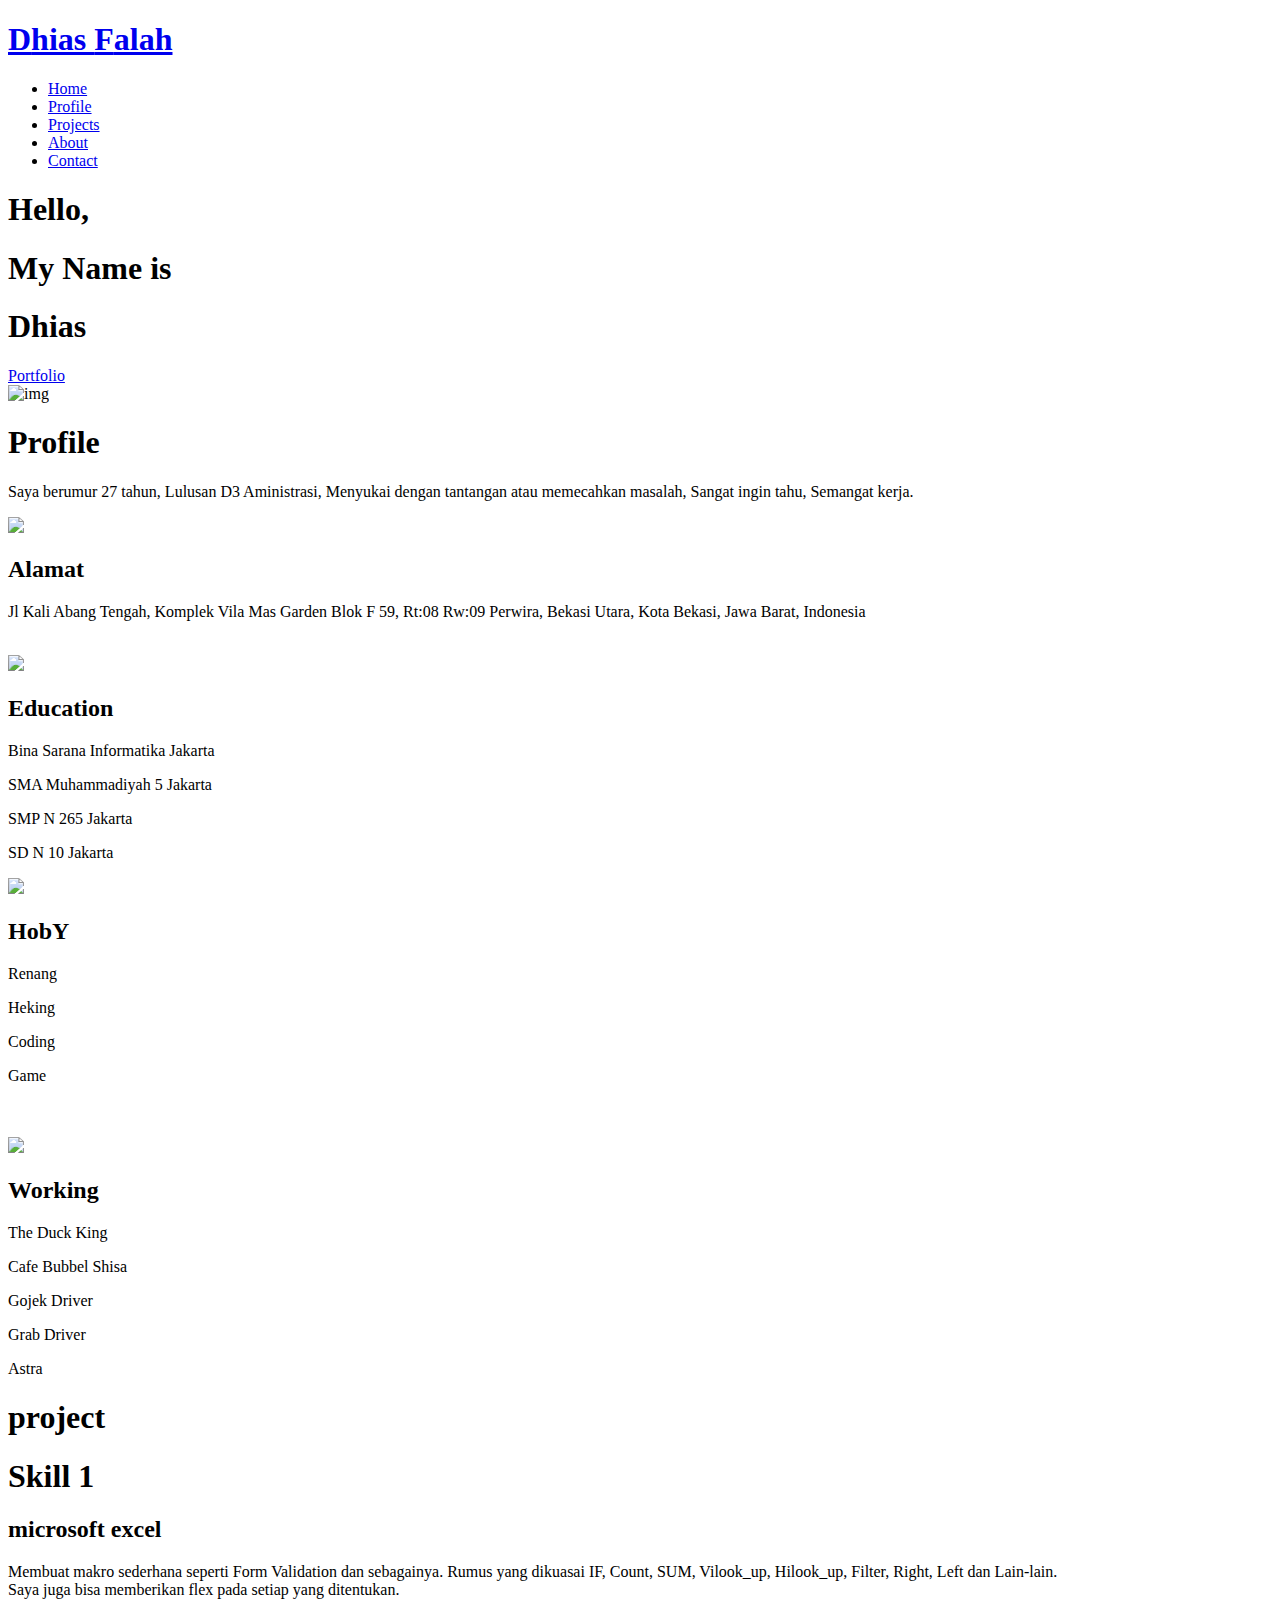
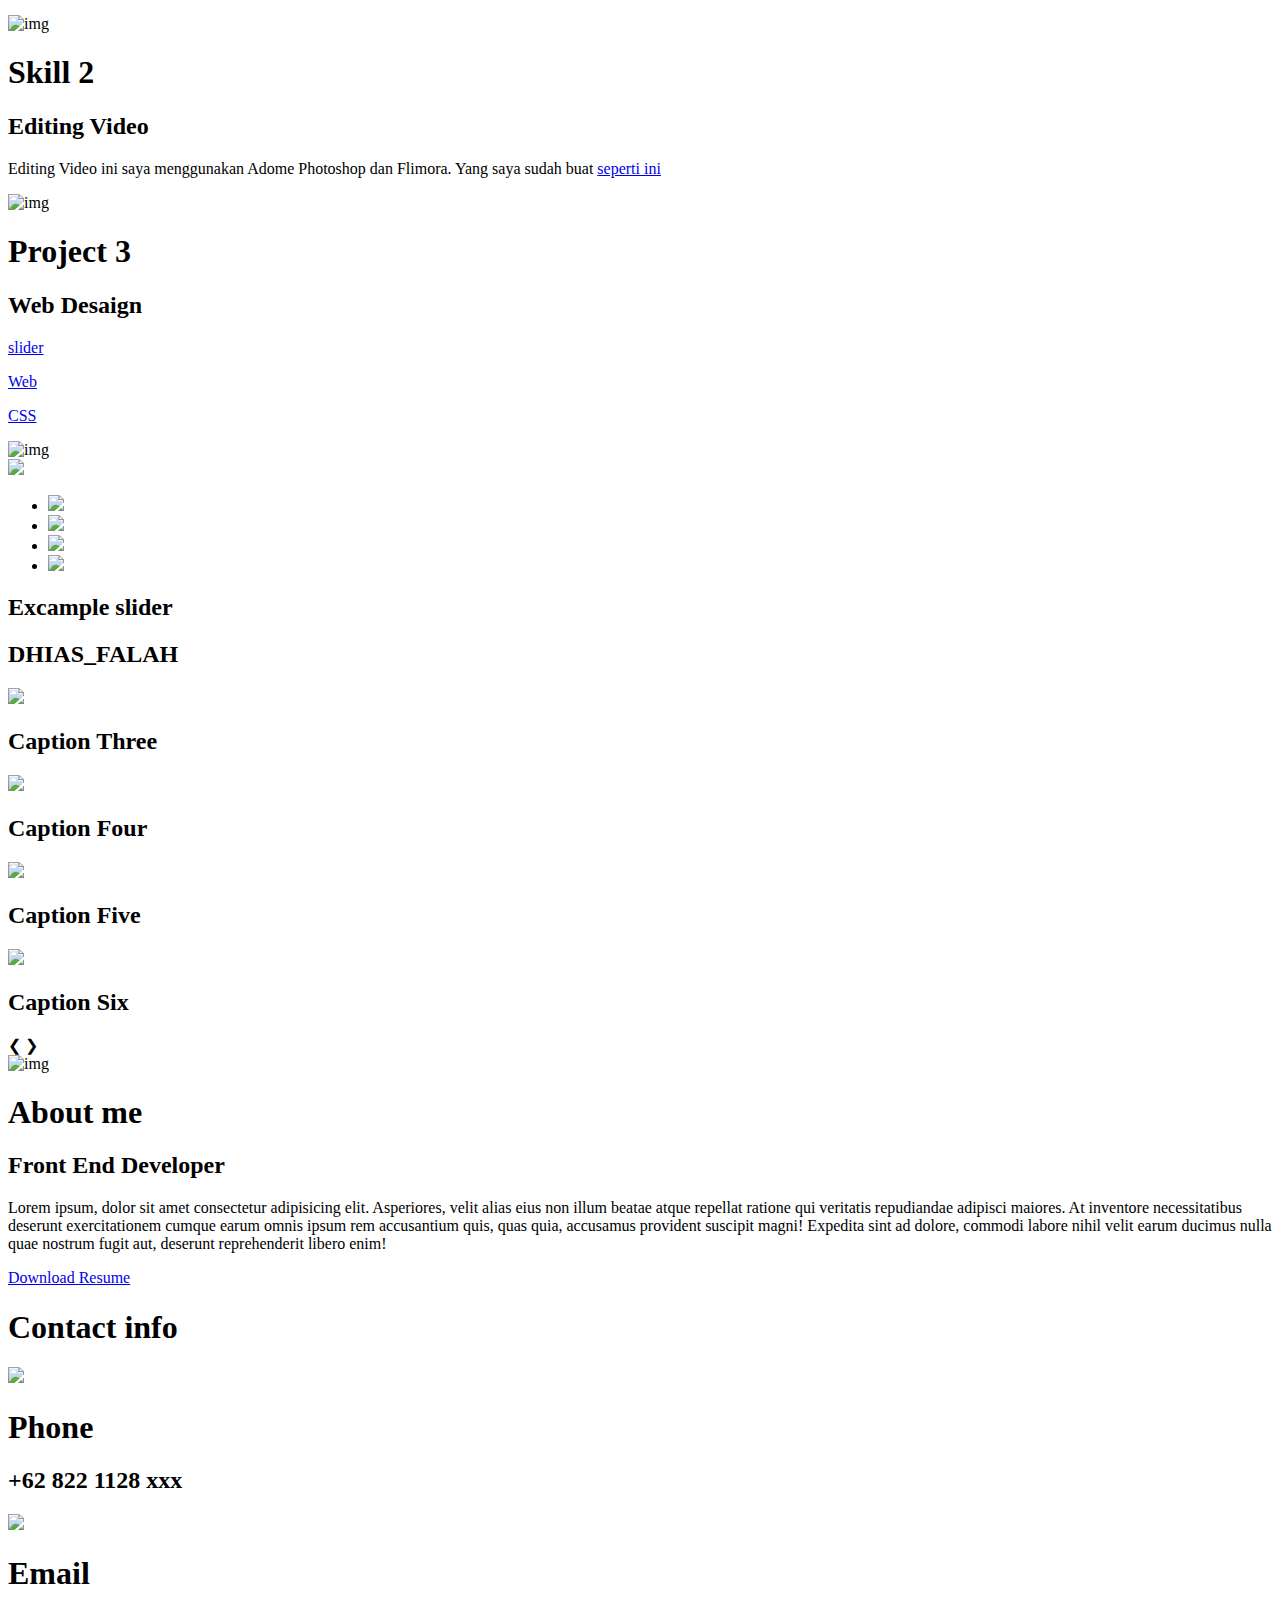
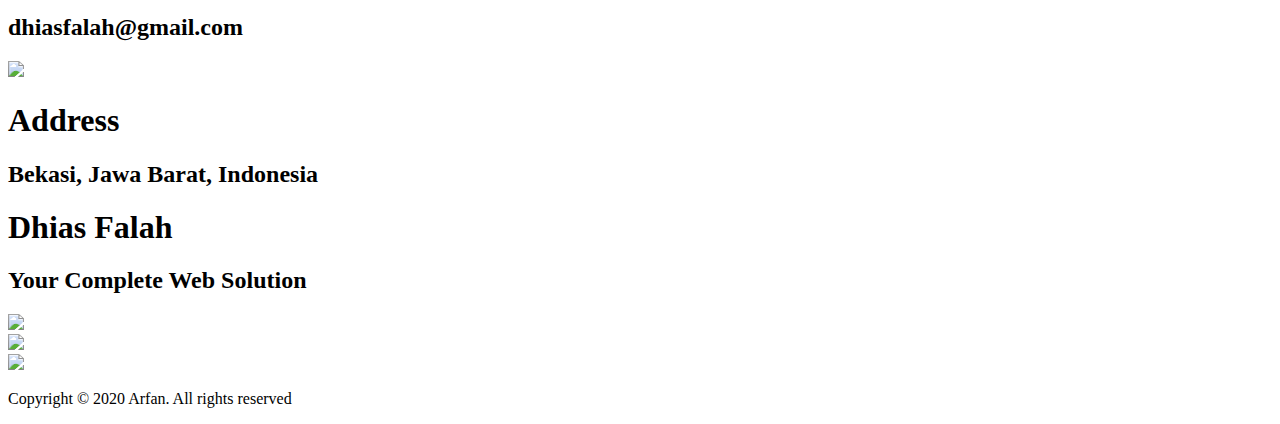
==== index.html @ 983f37f3 "Create index.html" ====
<!DOCTYPE html>
<html lang="en">

<head>
  <meta charset="UTF-8">
  <meta name="viewport" content="width=device-width, initial-scale=1.0">
  <link rel="stylesheet" href="My Portofolio.css">
  <title>My Portfolio</title>
</head>

<body>
  <!-- Welcome -->
  <!-- <div class="Welcome">
    <svg id="Welcome" width="465" height="75" viewBox="0 0 465 75" fill="none" ">
      <path
          d=" M93.488 4.088L74.096 71H64.304L48.752 17.144L32.624 71L22.928 71.096L4.20801 4.088H13.52L28.112
      60.824L44.24 4.088H54.032L69.392 60.632L84.08 4.088H93.488Z" stroke="white" stroke-width="2" />
    <path d="M111.784 11.192V33.56H136.168V40.76H111.784V63.8H139.048V71H103.048V3.992H139.048V11.192H111.784Z"
      stroke="white" stroke-width="2" />
    <path d="M161.003 63.896H184.427V71H152.267V4.088H161.003V63.896Z" stroke="white" stroke-width="2" />
    <path
      d="M190.441 37.496C190.441 30.968 191.913 25.112 194.857 19.928C197.801 14.68 201.801 10.584 206.857 7.64C211.977 4.696 217.641 3.224 223.849 3.224C231.145 3.224 237.513 4.984 242.953 8.504C248.393 12.024 252.361 17.016 254.857 23.48H244.393C242.537 19.448 239.849 16.344 236.329 14.168C232.873 11.992 228.713 10.904 223.849 10.904C219.177 10.904 214.985 11.992 211.273 14.168C207.561 16.344 204.648 19.448 202.536 23.48C200.424 27.448 199.368 32.12 199.368 37.496C199.368 42.808 200.424 47.48 202.536 51.512C204.648 55.48 207.561 58.552 211.273 60.728C214.985 62.904 219.177 63.992 223.849 63.992C228.713 63.992 232.873 62.936 236.329 60.824C239.849 58.648 242.537 55.544 244.393 51.512H254.857C252.361 57.912 248.393 62.872 242.953 66.392C237.513 69.848 231.145 71.576 223.849 71.576C217.641 71.576 211.977 70.136 206.857 67.256C201.801 64.312 197.801 60.248 194.857 55.064C191.913 49.88 190.441 44.024 190.441 37.496Z"
      stroke="white" stroke-width="2" />
    <path
      d="M298.197 71.672C291.989 71.672 286.325 70.232 281.205 67.352C276.085 64.408 272.021 60.344 269.013 55.16C266.069 49.912 264.597 44.024 264.597 37.496C264.597 30.968 266.069 25.112 269.013 19.928C272.021 14.68 276.085 10.616 281.205 7.736C286.325 4.792 291.989 3.32 298.197 3.32C304.469 3.32 310.165 4.792 315.285 7.736C320.405 10.616 324.437 14.648 327.381 19.832C330.325 25.016 331.797 30.904 331.797 37.496C331.797 44.088 330.325 49.976 327.381 55.16C324.437 60.344 320.405 64.408 315.285 67.352C310.165 70.232 304.469 71.672 298.197 71.672ZM298.197 64.088C302.869 64.088 307.061 63 310.773 60.824C314.549 58.648 317.493 55.544 319.605 51.512C321.781 47.48 322.869 42.808 322.869 37.496C322.869 32.12 321.781 27.448 319.605 23.48C317.493 19.448 314.581 16.344 310.869 14.168C307.157 11.992 302.933 10.904 298.197 10.904C293.461 10.904 289.237 11.992 285.525 14.168C281.813 16.344 278.869 19.448 276.693 23.48C274.581 27.448 273.525 32.12 273.525 37.496C273.525 42.808 274.581 47.48 276.693 51.512C278.869 55.544 281.813 58.648 285.525 60.824C289.301 63 293.525 64.088 298.197 64.088Z"
      stroke="white" stroke-width="2" />
    <path
      d="M411.202 4.568V71H402.466V21.464L380.385 71H374.242L352.065 21.368V71H343.329V4.568H352.737L377.314 59.48L401.889 4.568H411.202Z"
      stroke="white" stroke-width="2" />
    <path d="M434.753 11.192V33.56H459.137V40.76H434.753V63.8H462.017V71H426.017V3.992H462.017V11.192H434.753Z"
      stroke="white" stroke-width="2" />
    </svg>
  </div> -->
  <!-- And Welcome -->


  <!-- Header -->
  <section id="header">
    <div class="header container">
      <div class="nav-bar">
        <div class="brand">
          <a href="#hero">
            <h1><span>D</span>hias <span>F</span>alah</h1>
          </a>
        </div>
        <div class="nav-list">
          <div class="hamburger">
            <div class="bar"></div>
          </div>
          <ul>
            <li><a href="#hero" data-after="Home">Home</a></li>
            <li><a href="#profile" data-after="Service">Profile</a></li>
            <li><a href="#projects" data-after="Projects">Projects</a></li>
            <li><a href="#about" data-after="About">About</a></li>
            <li><a href="#contact" data-after="Contact">Contact</a></li>
          </ul>
        </div>
      </div>
    </div>
  </section>
  <!-- End Header -->


  <!-- Hero Section  -->
  <section id="hero">
    <div class="hero container">
      <div>
        <h1>Hello, <span></span></h1>
        <h1>My Name is <span></span></h1>
        <h1>Dhias <span></span></h1>
        <a href="#projects" type="button" class="cta">Portfolio</a>
      </div>
      <div class="picture">
        <img src="../imges/camera1.jpg" alt="img">
      </div>
    </div>
  </section>
  <!-- End Hero Section  -->


  <!-- Service Section -->
  <section id="profile">
    <div class="profile">
      <div class="profile-top">
        <h1 class="section-title">Pro<span>f</span>ile</h1>
        <p>Saya berumur 27 tahun, Lulusan D3 Aministrasi, Menyukai dengan tantangan atau memecahkan masalah, Sangat
          ingin tahu, Semangat kerja. </p>
      </div>
      <div class="profile-bottom">
        <div class="profile-item">
          <div class="icon"><img src="../imges/services.png" /></div>
          <h2>Alamat</h2>
          <p>Jl Kali Abang Tengah, Komplek Vila Mas Garden Blok F 59, Rt:08 Rw:09 Perwira, Bekasi Utara, Kota Bekasi,
            Jawa Barat, Indonesia</p>
          <br>
        </div>
        <div class="profile-item">
          <div class="icon"><img src="../imges/services.png" /></div>
          <h2>Education</h2>
          <p>Bina Sarana Informatika Jakarta</p>
          <p>SMA Muhammadiyah 5 Jakarta</p>
          <p>SMP N 265 Jakarta</p>
          <p>SD N 10 Jakarta</p>
        </div>
        <div class="profile-item">
          <div class="icon"><img src="../imges/services.png" /></div>
          <h2>HobY</h2>
          <p>Renang</p>
          <p>Heking</p>
          <p>Coding</p>
          <p>Game</p><br><br>
        </div>
        <div class="profile-item">
          <div class="icon"><img src="../imges/services.png" /></div>
          <h2>Working</h2>
          <p>The Duck King</p>
          <p>Cafe Bubbel Shisa</p>
          <p>Gojek Driver</p>
          <p>Grab Driver</p>
          <p>Astra</p>
        </div>
      </div>
    </div>
  </section>
  <!-- End Service Section -->


  <!-- Projects Section -->
  <section id="projects">
    <div class="projects container">
      <div class="projects-header">
        <h1 class="section-title">pro<span>je</span>ct</h1>
      </div>
      <div class="all-projects">
        <div class="project-item">
          <div class="project-info">
            <h1>Skill 1</h1>
            <h2>microsoft excel</h2>
            <p>Membuat makro sederhana seperti Form Validation dan sebagainya. Rumus yang dikuasai IF, Count, SUM,
              Vilook_up, Hilook_up, Filter, Right, Left dan Lain-lain. <br> Saya juga bisa memberikan flex pada setiap
              yang ditentukan. <br></p>
          </div>
          <div class="project-img">
            <img src="../imges/img-1.png" alt="img">
          </div>
        </div>
        <div class="project-item">
          <div class="project-info">
            <h1>Skill 2</h1>
            <h2>Editing Video</h2>
            <p>Editing Video ini saya menggunakan Adome Photoshop dan Flimora. Yang saya sudah buat
              <a href="https://www.youtube.com/channel/UC6phqB2UJFPRccKaMSpd3-g">seperti ini</a>
            </p>
          </div>
          <div class="project-img">
            <img src="../imges/img-1.png" alt="img">
          </div>
        </div>
        <div class="project-item">
          <div class="project-info">
            <h1>Project 3</h1>
            <h2>Web Desaign</h2>
            <p><a id="web" href="#slider">slider</a></p>
            <p><a id="web" href="../ChangeImageColorOnClick/fadetrasion.html">Web</a></p>
            <p><a id="web" href="../css dasar/html/CSS.html">CSS</a></p>
          </div>
          <div class="project-img">
            <img src="../imges/slider.png" alt="img">
          </div>
        </div>
      </div>
    </div>

    <div class="slider">

      <div class="mySlides fade">
        <img src="../imges/img1_large.jpg" id="slider">
        <ul class="navigation">
          <li onclick="imgSlider('../imges/img1_large.jpg')"><img src="../imges/img1_thumb.jpg"></li>
          <li onclick="imgSlider('../imges/img2_large.jpg')"><img src="../imges/img2_thumb.jpg"></li>
          <li onclick="imgSlider('../imges/img3_large.jpg')"><img src="../imges/img3_thumb.jpg"></li>
          <li onclick="imgSlider('../imges/img4_large.jpg')"><img src="../imges/img4_thumb.jpg"></li>
        </ul>
        <h2>Excample slider</h2>
      </div>

      <div class="mySlides fade">
        <div class="textanimation">
          <div class="tpi">
            <h2 data-text="DHIAS_FALAH">DHIAS_FALAH</h2>
          </div>
        </div>
      </div>

      <div class="mySlides fade">
        <img src="../imges/bga3.jpg" style="width:100%">
        <h2 class="text">Caption Three</h2>
      </div>

      <div class="mySlides fade">
        <img src="../imges/bga4.jpg" style="width:100%">
        <h2 class="text">Caption Four</h2>
      </div>

      <div class="mySlides fade">
        <img src="../imges/bga5.jpg" style="width:100%">
        <h2 class="text">Caption Five</h2>
      </div>

      <div class="mySlides fade">
        <img src="../imges/banner.jpg" style="width:100%">
        <h2 class="text">Caption Six</h2>
      </div>
      <a class="prev" onclick="plusSlides(-1)">&#10094;</a>
      <a class="next" onclick="plusSlides(1)">&#10095;</a>
    </div>

    <!-- <div class="textanimation">
      <div class="tpi">
        <h2 data-text="DHIAS_FALAH">DHIAS_FALAH</h2>
      </div> -->
    </div>
  </section>

  <!-- End Projects Section -->


  <!-- About Section -->
  <section id="about">
    <div class="about container">
      <div class="col-left">
        <div class="about-img">
          <img src="../imges/img-3.JPG" alt="img">
        </div>
      </div>
      <div class="col-right">
        <h1 class="section-title">About <span>me</span></h1>
        <h2>Front End Developer</h2>
        <p>Lorem ipsum, dolor sit amet consectetur adipisicing elit. Asperiores, velit alias eius non illum beatae atque
          repellat ratione qui veritatis repudiandae adipisci maiores. At inventore necessitatibus deserunt
          exercitationem cumque earum omnis ipsum rem accusantium quis, quas quia, accusamus provident suscipit magni!
          Expedita sint ad dolore, commodi labore nihil velit earum ducimus nulla quae nostrum fugit aut, deserunt
          reprehenderit libero enim!</p>
        <a href="#" class="cta">Download Resume</a>
      </div>
    </div>
  </section>
  <!-- End About Section -->


  <!-- Contact Section -->
  <section id="contact">
    <div class="contact container">
      <div>
        <h1 class="section-title">Contact <span>info</span></h1>
      </div>
      <div class="contact-items">
        <div class="contact-item">
          <div class="icon"><img src="https://img.icons8.com/bubbles/100/000000/phone.png" /></div>
          <div class="contact-info">
            <h1>Phone</h1>
            <h2>+62 822 1128 xxx</h2>
          </div>
        </div>
        <div class="contact-item">
          <div class="icon"><img src="https://img.icons8.com/bubbles/100/000000/new-post.png" /></div>
          <div class="contact-info">
            <h1>Email</h1>
            <h2>dhiasfalah@gmail.com</h2>
          </div>
        </div>
        <div class="contact-item">
          <div class="icon"><img src="https://img.icons8.com/bubbles/100/000000/map-marker.png" /></div>
          <div class="contact-info">
            <h1>Address</h1>
            <h2>Bekasi, Jawa Barat, Indonesia</h2>
          </div>
        </div>
      </div>
    </div>
  </section>
  <!-- End Contact Section -->


  <!-- Footer -->
  <section id="footer">
    <div class="footer container">
      <div class="brand">
        <h1><span>D</span>hias <span>F</span>alah</h1>
      </div>
      <h2>Your Complete Web Solution</h2>
      <div class="social-icon">
        <div class="social-item">
          <a href="https://www.facebook.com/dhias.falah"><img
              src="https://img.icons8.com/bubbles/100/000000/facebook-new.png" /></a>
        </div>
        <div class="social-item">
          <a href="https://www.instagram.com/dhiasfalah/"><img
              src="https://img.icons8.com/bubbles/100/000000/instagram-new.png" /></a>
        </div>
        <div class="social-item">
          <a href="https://twitter.com/dhiasfalah"><img
              src="https://img.icons8.com/bubbles/100/000000/twitter.png" /></a>
        </div>
      </div>
      <p>Copyright © 2020 Arfan. All rights reserved</p>
    </div>
  </section>
  <!-- End Footer -->


  <div class="cursor"></div>
  <div class="cursor1"></div>
  <script src="./app.js"></script>

</body>

</html>
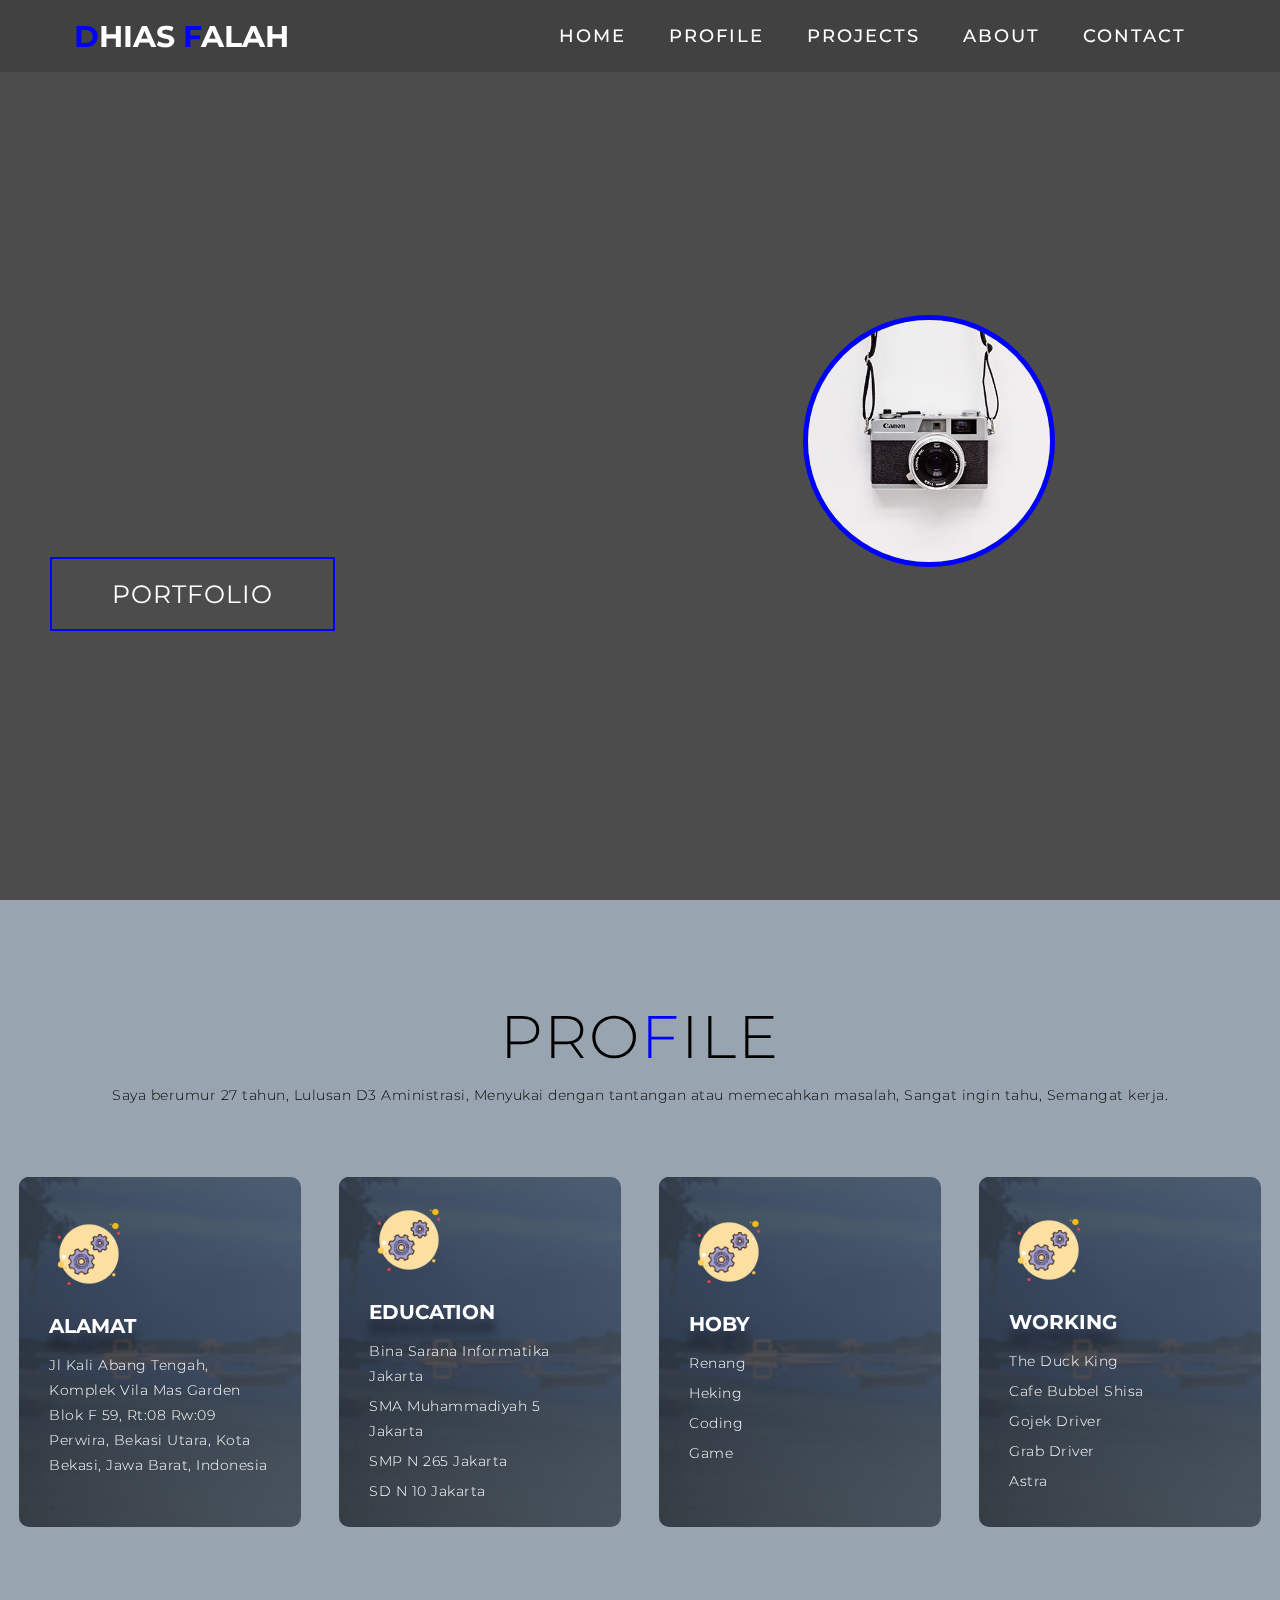
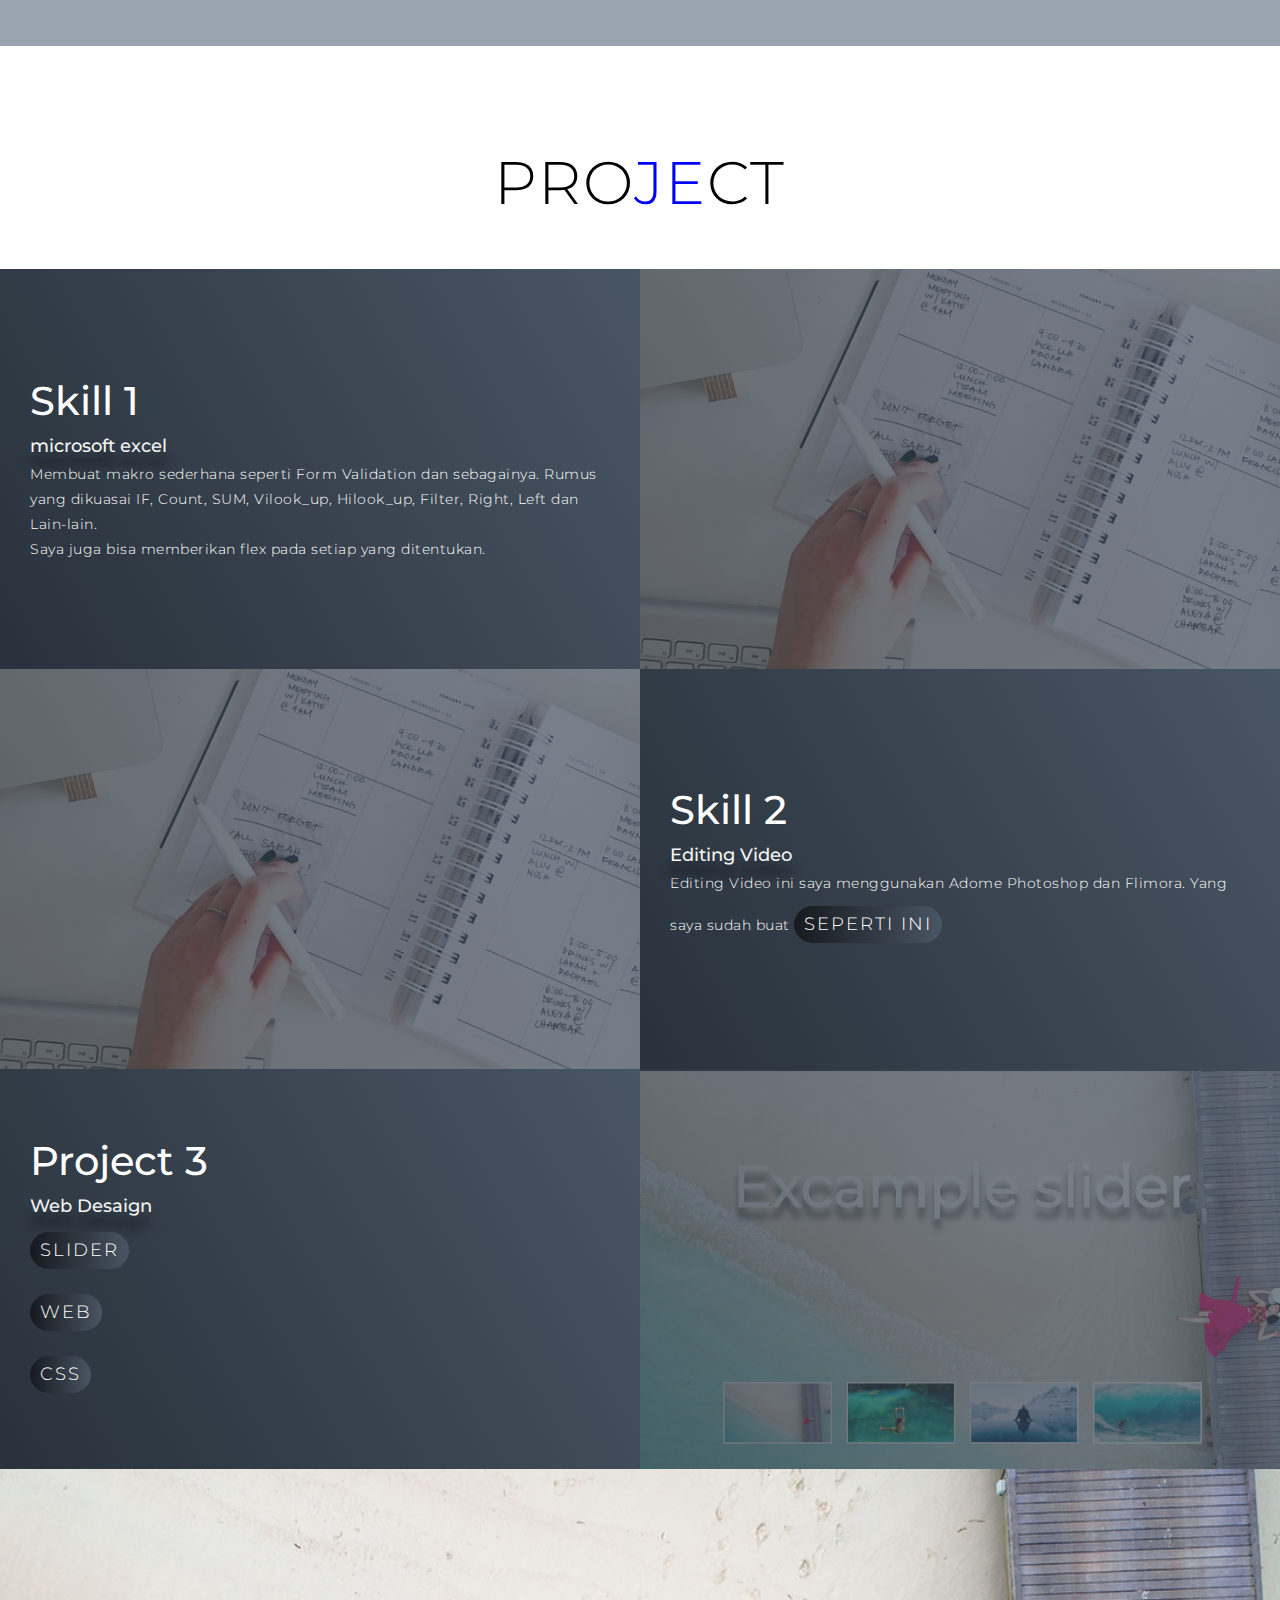
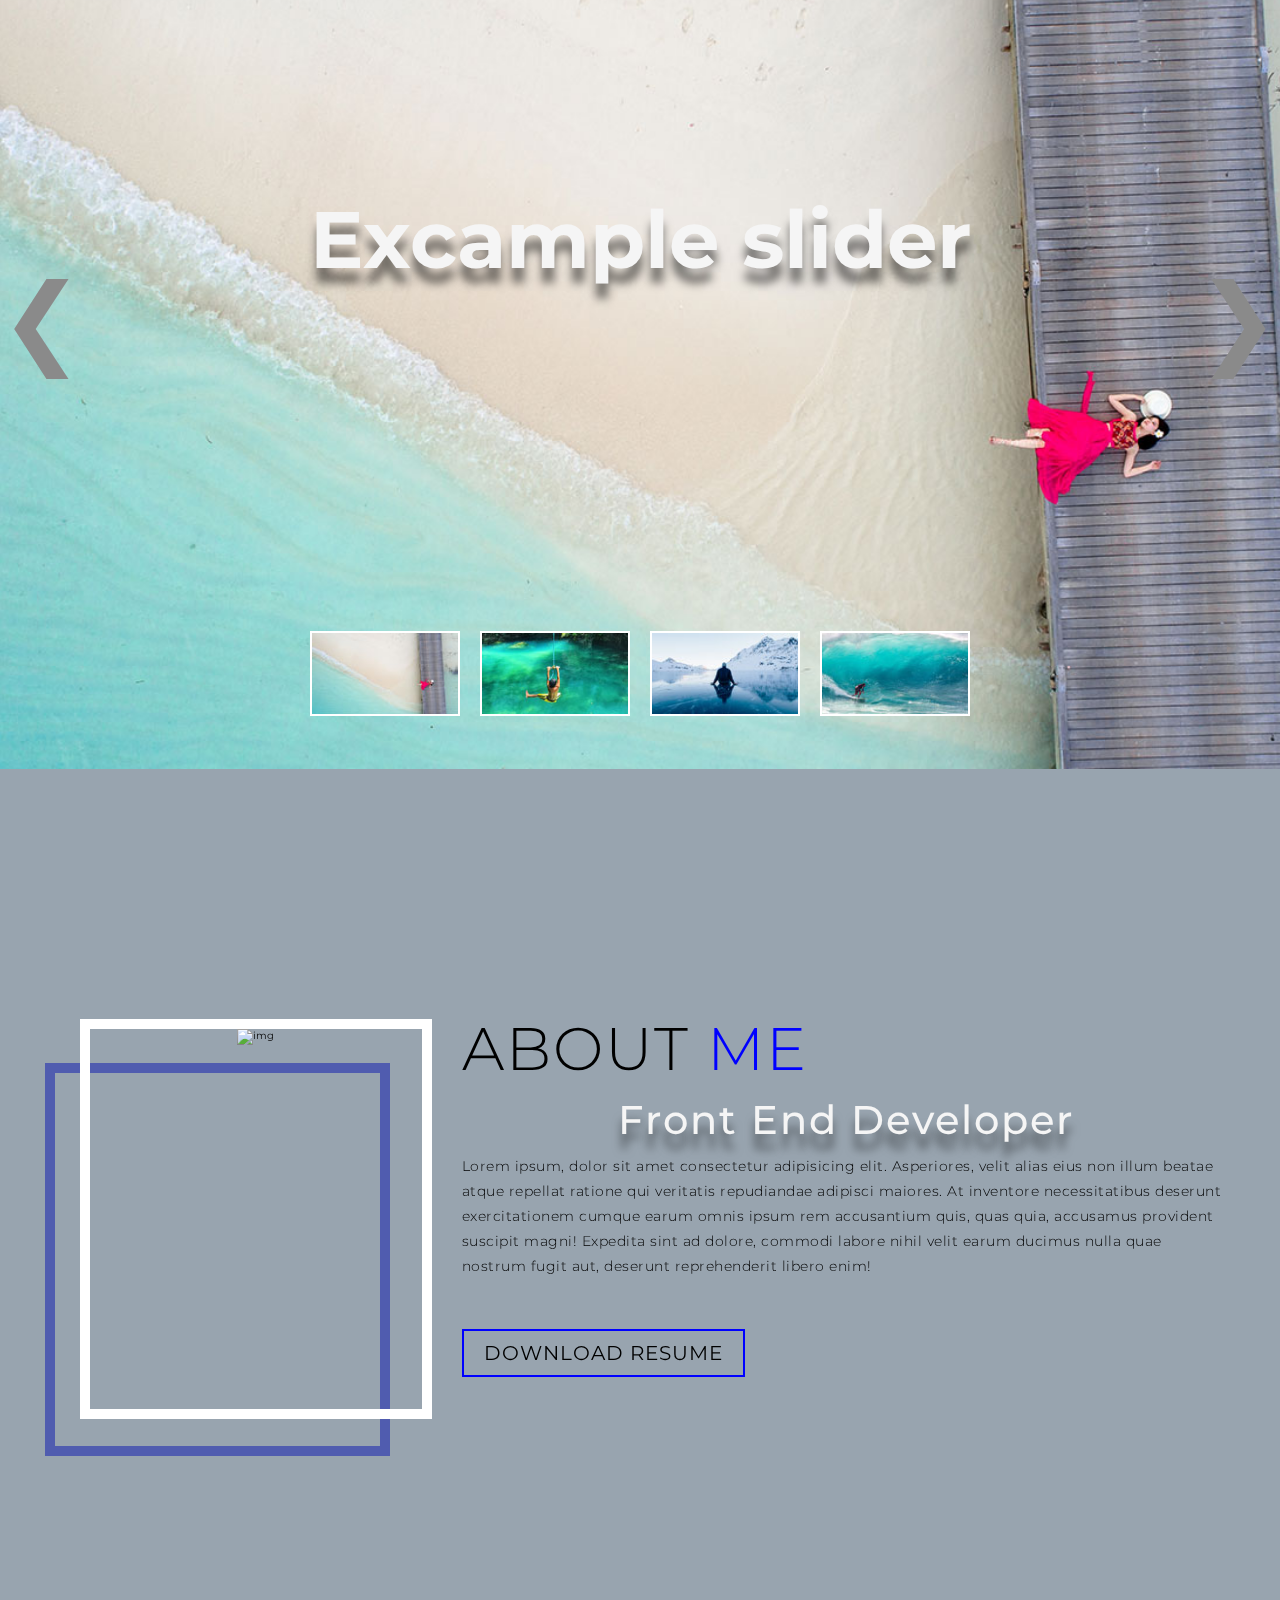
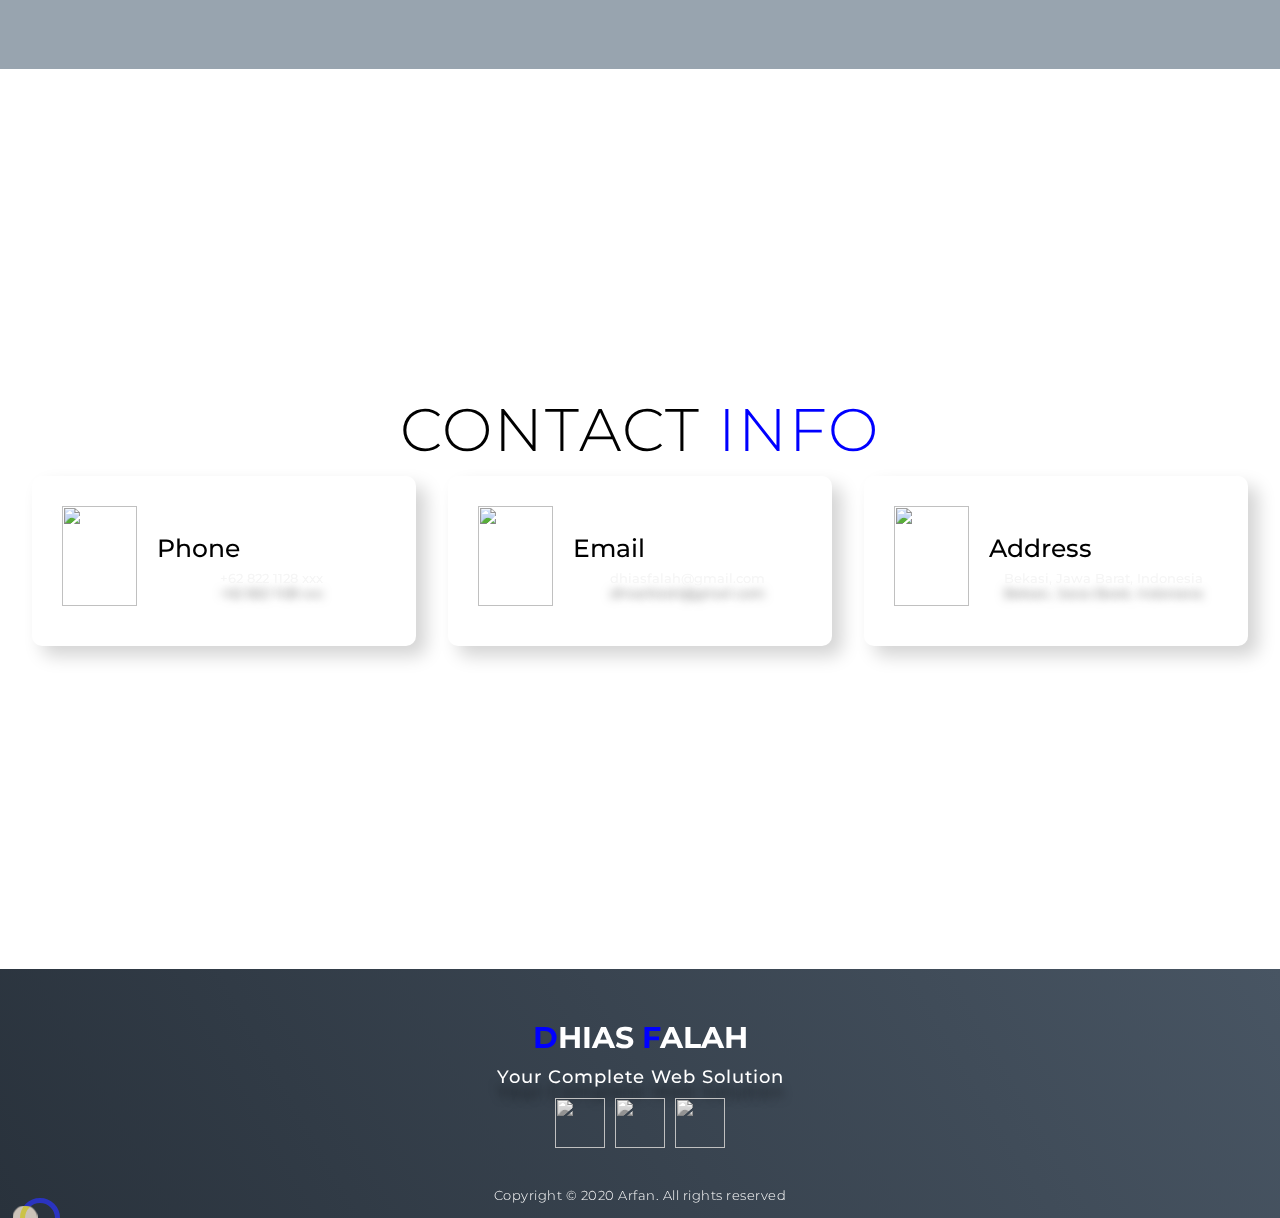
==== commit d66498c5: "Add files via upload" ====
--- a/index.html
+++ b/index.html
@@ -1,318 +1,294 @@
-<!DOCTYPE html>
-<html lang="en">
-
-<head>
-  <meta charset="UTF-8">
-  <meta name="viewport" content="width=device-width, initial-scale=1.0">
-  <link rel="stylesheet" href="My Portofolio.css">
-  <title>My Portfolio</title>
-</head>
-
-<body>
-  <!-- Welcome -->
-  <!-- <div class="Welcome">
-    <svg id="Welcome" width="465" height="75" viewBox="0 0 465 75" fill="none" ">
-      <path
-          d=" M93.488 4.088L74.096 71H64.304L48.752 17.144L32.624 71L22.928 71.096L4.20801 4.088H13.52L28.112
-      60.824L44.24 4.088H54.032L69.392 60.632L84.08 4.088H93.488Z" stroke="white" stroke-width="2" />
-    <path d="M111.784 11.192V33.56H136.168V40.76H111.784V63.8H139.048V71H103.048V3.992H139.048V11.192H111.784Z"
-      stroke="white" stroke-width="2" />
-    <path d="M161.003 63.896H184.427V71H152.267V4.088H161.003V63.896Z" stroke="white" stroke-width="2" />
-    <path
-      d="M190.441 37.496C190.441 30.968 191.913 25.112 194.857 19.928C197.801 14.68 201.801 10.584 206.857 7.64C211.977 4.696 217.641 3.224 223.849 3.224C231.145 3.224 237.513 4.984 242.953 8.504C248.393 12.024 252.361 17.016 254.857 23.48H244.393C242.537 19.448 239.849 16.344 236.329 14.168C232.873 11.992 228.713 10.904 223.849 10.904C219.177 10.904 214.985 11.992 211.273 14.168C207.561 16.344 204.648 19.448 202.536 23.48C200.424 27.448 199.368 32.12 199.368 37.496C199.368 42.808 200.424 47.48 202.536 51.512C204.648 55.48 207.561 58.552 211.273 60.728C214.985 62.904 219.177 63.992 223.849 63.992C228.713 63.992 232.873 62.936 236.329 60.824C239.849 58.648 242.537 55.544 244.393 51.512H254.857C252.361 57.912 248.393 62.872 242.953 66.392C237.513 69.848 231.145 71.576 223.849 71.576C217.641 71.576 211.977 70.136 206.857 67.256C201.801 64.312 197.801 60.248 194.857 55.064C191.913 49.88 190.441 44.024 190.441 37.496Z"
-      stroke="white" stroke-width="2" />
-    <path
-      d="M298.197 71.672C291.989 71.672 286.325 70.232 281.205 67.352C276.085 64.408 272.021 60.344 269.013 55.16C266.069 49.912 264.597 44.024 264.597 37.496C264.597 30.968 266.069 25.112 269.013 19.928C272.021 14.68 276.085 10.616 281.205 7.736C286.325 4.792 291.989 3.32 298.197 3.32C304.469 3.32 310.165 4.792 315.285 7.736C320.405 10.616 324.437 14.648 327.381 19.832C330.325 25.016 331.797 30.904 331.797 37.496C331.797 44.088 330.325 49.976 327.381 55.16C324.437 60.344 320.405 64.408 315.285 67.352C310.165 70.232 304.469 71.672 298.197 71.672ZM298.197 64.088C302.869 64.088 307.061 63 310.773 60.824C314.549 58.648 317.493 55.544 319.605 51.512C321.781 47.48 322.869 42.808 322.869 37.496C322.869 32.12 321.781 27.448 319.605 23.48C317.493 19.448 314.581 16.344 310.869 14.168C307.157 11.992 302.933 10.904 298.197 10.904C293.461 10.904 289.237 11.992 285.525 14.168C281.813 16.344 278.869 19.448 276.693 23.48C274.581 27.448 273.525 32.12 273.525 37.496C273.525 42.808 274.581 47.48 276.693 51.512C278.869 55.544 281.813 58.648 285.525 60.824C289.301 63 293.525 64.088 298.197 64.088Z"
-      stroke="white" stroke-width="2" />
-    <path
-      d="M411.202 4.568V71H402.466V21.464L380.385 71H374.242L352.065 21.368V71H343.329V4.568H352.737L377.314 59.48L401.889 4.568H411.202Z"
-      stroke="white" stroke-width="2" />
-    <path d="M434.753 11.192V33.56H459.137V40.76H434.753V63.8H462.017V71H426.017V3.992H462.017V11.192H434.753Z"
-      stroke="white" stroke-width="2" />
-    </svg>
-  </div> -->
-  <!-- And Welcome -->
-
-
-  <!-- Header -->
-  <section id="header">
-    <div class="header container">
-      <div class="nav-bar">
-        <div class="brand">
-          <a href="#hero">
-            <h1><span>D</span>hias <span>F</span>alah</h1>
-          </a>
-        </div>
-        <div class="nav-list">
-          <div class="hamburger">
-            <div class="bar"></div>
-          </div>
-          <ul>
-            <li><a href="#hero" data-after="Home">Home</a></li>
-            <li><a href="#profile" data-after="Service">Profile</a></li>
-            <li><a href="#projects" data-after="Projects">Projects</a></li>
-            <li><a href="#about" data-after="About">About</a></li>
-            <li><a href="#contact" data-after="Contact">Contact</a></li>
-          </ul>
-        </div>
-      </div>
-    </div>
-  </section>
-  <!-- End Header -->
-
-
-  <!-- Hero Section  -->
-  <section id="hero">
-    <div class="hero container">
-      <div>
-        <h1>Hello, <span></span></h1>
-        <h1>My Name is <span></span></h1>
-        <h1>Dhias <span></span></h1>
-        <a href="#projects" type="button" class="cta">Portfolio</a>
-      </div>
-      <div class="picture">
-        <img src="../imges/camera1.jpg" alt="img">
-      </div>
-    </div>
-  </section>
-  <!-- End Hero Section  -->
-
-
-  <!-- Service Section -->
-  <section id="profile">
-    <div class="profile">
-      <div class="profile-top">
-        <h1 class="section-title">Pro<span>f</span>ile</h1>
-        <p>Saya berumur 27 tahun, Lulusan D3 Aministrasi, Menyukai dengan tantangan atau memecahkan masalah, Sangat
-          ingin tahu, Semangat kerja. </p>
-      </div>
-      <div class="profile-bottom">
-        <div class="profile-item">
-          <div class="icon"><img src="../imges/services.png" /></div>
-          <h2>Alamat</h2>
-          <p>Jl Kali Abang Tengah, Komplek Vila Mas Garden Blok F 59, Rt:08 Rw:09 Perwira, Bekasi Utara, Kota Bekasi,
-            Jawa Barat, Indonesia</p>
-          <br>
-        </div>
-        <div class="profile-item">
-          <div class="icon"><img src="../imges/services.png" /></div>
-          <h2>Education</h2>
-          <p>Bina Sarana Informatika Jakarta</p>
-          <p>SMA Muhammadiyah 5 Jakarta</p>
-          <p>SMP N 265 Jakarta</p>
-          <p>SD N 10 Jakarta</p>
-        </div>
-        <div class="profile-item">
-          <div class="icon"><img src="../imges/services.png" /></div>
-          <h2>HobY</h2>
-          <p>Renang</p>
-          <p>Heking</p>
-          <p>Coding</p>
-          <p>Game</p><br><br>
-        </div>
-        <div class="profile-item">
-          <div class="icon"><img src="../imges/services.png" /></div>
-          <h2>Working</h2>
-          <p>The Duck King</p>
-          <p>Cafe Bubbel Shisa</p>
-          <p>Gojek Driver</p>
-          <p>Grab Driver</p>
-          <p>Astra</p>
-        </div>
-      </div>
-    </div>
-  </section>
-  <!-- End Service Section -->
-
-
-  <!-- Projects Section -->
-  <section id="projects">
-    <div class="projects container">
-      <div class="projects-header">
-        <h1 class="section-title">pro<span>je</span>ct</h1>
-      </div>
-      <div class="all-projects">
-        <div class="project-item">
-          <div class="project-info">
-            <h1>Skill 1</h1>
-            <h2>microsoft excel</h2>
-            <p>Membuat makro sederhana seperti Form Validation dan sebagainya. Rumus yang dikuasai IF, Count, SUM,
-              Vilook_up, Hilook_up, Filter, Right, Left dan Lain-lain. <br> Saya juga bisa memberikan flex pada setiap
-              yang ditentukan. <br></p>
-          </div>
-          <div class="project-img">
-            <img src="../imges/img-1.png" alt="img">
-          </div>
-        </div>
-        <div class="project-item">
-          <div class="project-info">
-            <h1>Skill 2</h1>
-            <h2>Editing Video</h2>
-            <p>Editing Video ini saya menggunakan Adome Photoshop dan Flimora. Yang saya sudah buat
-              <a href="https://www.youtube.com/channel/UC6phqB2UJFPRccKaMSpd3-g">seperti ini</a>
-            </p>
-          </div>
-          <div class="project-img">
-            <img src="../imges/img-1.png" alt="img">
-          </div>
-        </div>
-        <div class="project-item">
-          <div class="project-info">
-            <h1>Project 3</h1>
-            <h2>Web Desaign</h2>
-            <p><a id="web" href="#slider">slider</a></p>
-            <p><a id="web" href="../ChangeImageColorOnClick/fadetrasion.html">Web</a></p>
-            <p><a id="web" href="../css dasar/html/CSS.html">CSS</a></p>
-          </div>
-          <div class="project-img">
-            <img src="../imges/slider.png" alt="img">
-          </div>
-        </div>
-      </div>
-    </div>
-
-    <div class="slider">
-
-      <div class="mySlides fade">
-        <img src="../imges/img1_large.jpg" id="slider">
-        <ul class="navigation">
-          <li onclick="imgSlider('../imges/img1_large.jpg')"><img src="../imges/img1_thumb.jpg"></li>
-          <li onclick="imgSlider('../imges/img2_large.jpg')"><img src="../imges/img2_thumb.jpg"></li>
-          <li onclick="imgSlider('../imges/img3_large.jpg')"><img src="../imges/img3_thumb.jpg"></li>
-          <li onclick="imgSlider('../imges/img4_large.jpg')"><img src="../imges/img4_thumb.jpg"></li>
-        </ul>
-        <h2>Excample slider</h2>
-      </div>
-
-      <div class="mySlides fade">
-        <div class="textanimation">
-          <div class="tpi">
-            <h2 data-text="DHIAS_FALAH">DHIAS_FALAH</h2>
-          </div>
-        </div>
-      </div>
-
-      <div class="mySlides fade">
-        <img src="../imges/bga3.jpg" style="width:100%">
-        <h2 class="text">Caption Three</h2>
-      </div>
-
-      <div class="mySlides fade">
-        <img src="../imges/bga4.jpg" style="width:100%">
-        <h2 class="text">Caption Four</h2>
-      </div>
-
-      <div class="mySlides fade">
-        <img src="../imges/bga5.jpg" style="width:100%">
-        <h2 class="text">Caption Five</h2>
-      </div>
-
-      <div class="mySlides fade">
-        <img src="../imges/banner.jpg" style="width:100%">
-        <h2 class="text">Caption Six</h2>
-      </div>
-      <a class="prev" onclick="plusSlides(-1)">&#10094;</a>
-      <a class="next" onclick="plusSlides(1)">&#10095;</a>
-    </div>
-
-    <!-- <div class="textanimation">
-      <div class="tpi">
-        <h2 data-text="DHIAS_FALAH">DHIAS_FALAH</h2>
-      </div> -->
-    </div>
-  </section>
-
-  <!-- End Projects Section -->
-
-
-  <!-- About Section -->
-  <section id="about">
-    <div class="about container">
-      <div class="col-left">
-        <div class="about-img">
-          <img src="../imges/img-3.JPG" alt="img">
-        </div>
-      </div>
-      <div class="col-right">
-        <h1 class="section-title">About <span>me</span></h1>
-        <h2>Front End Developer</h2>
-        <p>Lorem ipsum, dolor sit amet consectetur adipisicing elit. Asperiores, velit alias eius non illum beatae atque
-          repellat ratione qui veritatis repudiandae adipisci maiores. At inventore necessitatibus deserunt
-          exercitationem cumque earum omnis ipsum rem accusantium quis, quas quia, accusamus provident suscipit magni!
-          Expedita sint ad dolore, commodi labore nihil velit earum ducimus nulla quae nostrum fugit aut, deserunt
-          reprehenderit libero enim!</p>
-        <a href="#" class="cta">Download Resume</a>
-      </div>
-    </div>
-  </section>
-  <!-- End About Section -->
-
-
-  <!-- Contact Section -->
-  <section id="contact">
-    <div class="contact container">
-      <div>
-        <h1 class="section-title">Contact <span>info</span></h1>
-      </div>
-      <div class="contact-items">
-        <div class="contact-item">
-          <div class="icon"><img src="https://img.icons8.com/bubbles/100/000000/phone.png" /></div>
-          <div class="contact-info">
-            <h1>Phone</h1>
-            <h2>+62 822 1128 xxx</h2>
-          </div>
-        </div>
-        <div class="contact-item">
-          <div class="icon"><img src="https://img.icons8.com/bubbles/100/000000/new-post.png" /></div>
-          <div class="contact-info">
-            <h1>Email</h1>
-            <h2>dhiasfalah@gmail.com</h2>
-          </div>
-        </div>
-        <div class="contact-item">
-          <div class="icon"><img src="https://img.icons8.com/bubbles/100/000000/map-marker.png" /></div>
-          <div class="contact-info">
-            <h1>Address</h1>
-            <h2>Bekasi, Jawa Barat, Indonesia</h2>
-          </div>
-        </div>
-      </div>
-    </div>
-  </section>
-  <!-- End Contact Section -->
-
-
-  <!-- Footer -->
-  <section id="footer">
-    <div class="footer container">
-      <div class="brand">
-        <h1><span>D</span>hias <span>F</span>alah</h1>
-      </div>
-      <h2>Your Complete Web Solution</h2>
-      <div class="social-icon">
-        <div class="social-item">
-          <a href="https://www.facebook.com/dhias.falah"><img
-              src="https://img.icons8.com/bubbles/100/000000/facebook-new.png" /></a>
-        </div>
-        <div class="social-item">
-          <a href="https://www.instagram.com/dhiasfalah/"><img
-              src="https://img.icons8.com/bubbles/100/000000/instagram-new.png" /></a>
-        </div>
-        <div class="social-item">
-          <a href="https://twitter.com/dhiasfalah"><img
-              src="https://img.icons8.com/bubbles/100/000000/twitter.png" /></a>
-        </div>
-      </div>
-      <p>Copyright © 2020 Arfan. All rights reserved</p>
-    </div>
-  </section>
-  <!-- End Footer -->
-
-
-  <div class="cursor"></div>
-  <div class="cursor1"></div>
-  <script src="./app.js"></script>
-
-</body>
-
-</html>
+<!DOCTYPE html>
+<html lang="en">
+
+<head>
+  <meta charset="UTF-8">
+  <meta name="viewport" content="width=device-width, initial-scale=1.0">
+  <link rel="stylesheet" href="My Portofolio.css">
+  <title>My Portfolio</title>
+</head>
+
+<body>
+
+  <!-- Header -->
+  <section id="header">
+    <div class="header container">
+      <div class="nav-bar">
+        <div class="brand">
+          <a href="#hero">
+            <h1><span>D</span>hias <span>F</span>alah</h1>
+          </a>
+        </div>
+        <div class="nav-list">
+          <div class="hamburger">
+            <div class="bar"></div>
+          </div>
+          <ul>
+            <li><a href="#hero" data-after="Home">Home</a></li>
+            <li><a href="#profile" data-after="Service">Profile</a></li>
+            <li><a href="#projects" data-after="Projects">Projects</a></li>
+            <li><a href="#about" data-after="About">About</a></li>
+            <li><a href="#contact" data-after="Contact">Contact</a></li>
+          </ul>
+        </div>
+      </div>
+    </div>
+  </section>
+  <!-- End Header -->
+
+
+  <!-- Hero Section  -->
+  <section id="hero">
+    <div class="hero container">
+      <div>
+        <h1>Hello, <span></span></h1>
+        <h1>My Name is <span></span></h1>
+        <h1>Dhias <span></span></h1>
+        <a href="#projects" type="button" class="cta">Portfolio</a>
+      </div>
+      <div class="picture">
+        <img src="./imges/camera1.jpg" alt="img">
+      </div>
+    </div>
+  </section>
+  <!-- End Hero Section  -->
+
+
+  <!-- Service Section -->
+  <section id="profile">
+    <div class="profile">
+      <div class="profile-top">
+        <h1 class="section-title">Pro<span>f</span>ile</h1>
+        <p>Saya berumur 27 tahun, Lulusan D3 Aministrasi, Menyukai dengan tantangan atau memecahkan masalah, Sangat
+          ingin tahu, Semangat kerja. </p>
+      </div>
+      <div class="profile-bottom">
+        <div class="profile-item">
+          <div class="icon"><img src="./imges/services.png" /></div>
+          <h2>Alamat</h2>
+          <p>Jl Kali Abang Tengah, Komplek Vila Mas Garden Blok F 59, Rt:08 Rw:09 Perwira, Bekasi Utara, Kota Bekasi,
+            Jawa Barat, Indonesia</p>
+          <br>
+        </div>
+        <div class="profile-item">
+          <div class="icon"><img src="./imges/services.png" /></div>
+          <h2>Education</h2>
+          <p>Bina Sarana Informatika Jakarta</p>
+          <p>SMA Muhammadiyah 5 Jakarta</p>
+          <p>SMP N 265 Jakarta</p>
+          <p>SD N 10 Jakarta</p>
+        </div>
+        <div class="profile-item">
+          <div class="icon"><img src="./imges/services.png" /></div>
+          <h2>HobY</h2>
+          <p>Renang</p>
+          <p>Heking</p>
+          <p>Coding</p>
+          <p>Game</p><br><br>
+        </div>
+        <div class="profile-item">
+          <div class="icon"><img src="./imges/services.png" /></div>
+          <h2>Working</h2>
+          <p>The Duck King</p>
+          <p>Cafe Bubbel Shisa</p>
+          <p>Gojek Driver</p>
+          <p>Grab Driver</p>
+          <p>Astra</p>
+        </div>
+      </div>
+    </div>
+  </section>
+  <!-- End Service Section -->
+
+
+  <!-- Projects Section -->
+  <section id="projects">
+    <div class="projects container">
+      <div class="projects-header">
+        <h1 class="section-title">pro<span>je</span>ct</h1>
+      </div>
+      <div class="all-projects">
+        <div class="project-item">
+          <div class="project-info">
+            <h1>Skill 1</h1>
+            <h2>microsoft excel</h2>
+            <p>Membuat makro sederhana seperti Form Validation dan sebagainya. Rumus yang dikuasai IF, Count, SUM,
+              Vilook_up, Hilook_up, Filter, Right, Left dan Lain-lain. <br> Saya juga bisa memberikan flex pada setiap
+              yang ditentukan. <br></p>
+          </div>
+          <div class="project-img">
+            <img src="./imges/img-1.png" alt="img">
+          </div>
+        </div>
+        <div class="project-item">
+          <div class="project-info">
+            <h1>Skill 2</h1>
+            <h2>Editing Video</h2>
+            <p>Editing Video ini saya menggunakan Adome Photoshop dan Flimora. Yang saya sudah buat
+              <a href="https://www.youtube.com/channel/UC6phqB2UJFPRccKaMSpd3-g">seperti ini</a>
+            </p>
+          </div>
+          <div class="project-img">
+            <img src="./imges/img-1.png" alt="img">
+          </div>
+        </div>
+        <div class="project-item">
+          <div class="project-info">
+            <h1>Project 3</h1>
+            <h2>Web Desaign</h2>
+            <p><a id="web" href="#slider">slider</a></p>
+            <p><a id="web" href="../ChangeImageColorOnClick/fadetrasion.html">Web</a></p>
+            <p><a id="web" href="../css dasar/html/CSS.html">CSS</a></p>
+          </div>
+          <div class="project-img">
+            <img src="./imges/slider.png" alt="img">
+          </div>
+        </div>
+      </div>
+    </div>
+
+    <div class="slider">
+
+      <div class="mySlides fade">
+        <img src="./imges/img1_large.jpg" id="slider">
+        <ul class="navigation">
+          <li onclick="imgSlider('./imges/img1_large.jpg')"><img src="./imges/img1_thumb.jpg"></li>
+          <li onclick="imgSlider('./imges/img2_large.jpg')"><img src="./imges/img2_thumb.jpg"></li>
+          <li onclick="imgSlider('./imges/img3_large.jpg')"><img src="./imges/img3_thumb.jpg"></li>
+          <li onclick="imgSlider('./imges/img4_large.jpg')"><img src="./imges/img4_thumb.jpg"></li>
+        </ul>
+        <h2>Excample slider</h2>
+      </div>
+
+      <div class="mySlides fade">
+        <div class="textanimation">
+          <div class="tpi">
+            <h2 data-text="DHIAS_FALAH">DHIAS_FALAH</h2>
+          </div>
+        </div>
+      </div>
+
+      <div class="mySlides fade">
+        <img src="./imges/bga3.jpg" style="width:100%">
+        <h2 class="text">Caption Three</h2>
+      </div>
+
+      <div class="mySlides fade">
+        <img src="./imges/bga4.jpg" style="width:100%">
+        <h2 class="text">Caption Four</h2>
+      </div>
+
+      <div class="mySlides fade">
+        <img src="./imges/bga5.jpg" style="width:100%">
+        <h2 class="text">Caption Five</h2>
+      </div>
+
+      <div class="mySlides fade">
+        <img src="./imges/banner.jpg" style="width:100%">
+        <h2 class="text">Caption Six</h2>
+      </div>
+      <a class="prev" onclick="plusSlides(-1)">&#10094;</a>
+      <a class="next" onclick="plusSlides(1)">&#10095;</a>
+    </div>
+
+    <!-- <div class="textanimation">
+      <div class="tpi">
+        <h2 data-text="DHIAS_FALAH">DHIAS_FALAH</h2>
+      </div> -->
+    </div>
+  </section>
+
+  <!-- End Projects Section -->
+
+
+  <!-- About Section -->
+  <section id="about">
+    <div class="about container">
+      <div class="col-left">
+        <div class="about-img">
+          <img src="./imges/img-3.JPG" alt="img">
+        </div>
+      </div>
+      <div class="col-right">
+        <h1 class="section-title">About <span>me</span></h1>
+        <h2>Front End Developer</h2>
+        <p>Lorem ipsum, dolor sit amet consectetur adipisicing elit. Asperiores, velit alias eius non illum beatae atque
+          repellat ratione qui veritatis repudiandae adipisci maiores. At inventore necessitatibus deserunt
+          exercitationem cumque earum omnis ipsum rem accusantium quis, quas quia, accusamus provident suscipit magni!
+          Expedita sint ad dolore, commodi labore nihil velit earum ducimus nulla quae nostrum fugit aut, deserunt
+          reprehenderit libero enim!</p>
+        <a href="#" class="cta">Download Resume</a>
+      </div>
+    </div>
+  </section>
+  <!-- End About Section -->
+
+
+  <!-- Contact Section -->
+  <section id="contact">
+    <div class="contact container">
+      <div>
+        <h1 class="section-title">Contact <span>info</span></h1>
+      </div>
+      <div class="contact-items">
+        <div class="contact-item">
+          <div class="icon"><img src="https://img.icons8.com/bubbles/100/000000/phone.png" /></div>
+          <div class="contact-info">
+            <h1>Phone</h1>
+            <h2>+62 822 1128 xxx</h2>
+          </div>
+        </div>
+        <div class="contact-item">
+          <div class="icon"><img src="https://img.icons8.com/bubbles/100/000000/new-post.png" /></div>
+          <div class="contact-info">
+            <h1>Email</h1>
+            <h2>dhiasfalah@gmail.com</h2>
+          </div>
+        </div>
+        <div class="contact-item">
+          <div class="icon"><img src="https://img.icons8.com/bubbles/100/000000/map-marker.png" /></div>
+          <div class="contact-info">
+            <h1>Address</h1>
+            <h2>Bekasi, Jawa Barat, Indonesia</h2>
+          </div>
+        </div>
+      </div>
+    </div>
+  </section>
+  <!-- End Contact Section -->
+
+
+  <!-- Footer -->
+  <section id="footer">
+    <div class="footer container">
+      <div class="brand">
+        <h1><span>D</span>hias <span>F</span>alah</h1>
+      </div>
+      <h2>Your Complete Web Solution</h2>
+      <div class="social-icon">
+        <div class="social-item">
+          <a href="https://www.facebook.com/dhias.falah"><img
+              src="https://img.icons8.com/bubbles/100/000000/facebook-new.png" /></a>
+        </div>
+        <div class="social-item">
+          <a href="https://www.instagram.com/dhiasfalah/"><img
+              src="https://img.icons8.com/bubbles/100/000000/instagram-new.png" /></a>
+        </div>
+        <div class="social-item">
+          <a href="https://twitter.com/dhiasfalah"><img
+              src="https://img.icons8.com/bubbles/100/000000/twitter.png" /></a>
+        </div>
+      </div>
+      <p>Copyright © 2020 Arfan. All rights reserved</p>
+    </div>
+  </section>
+  <!-- End Footer -->
+
+
+  <div class="cursor"></div>
+  <div class="cursor1"></div>
+  <script src="./app.js"></script>
+
+</body>
+
+</html>--- a/My Portofolio.css
+++ b/My Portofolio.css
@@ -0,0 +1,991 @@
+@import 'https://fonts.googleapis.com/css?family=Montserrat:300, 400, 700&display=swap';
+* {
+	padding: 0;
+	margin: 0;
+	box-sizing: border-box;
+}
+html {
+	font-size: 10px;
+	font-family: 'Montserrat', sans-serif;
+	scroll-behavior: smooth;
+}
+a {
+	text-decoration: none;
+}
+.container {
+	min-height: 100vh;
+	width: 100%;
+	display: flex;
+	align-items: center;
+	justify-content: center;
+}
+img {
+	height: 100%;
+	width: 100%;
+	object-fit: cover;
+}
+p {
+	color: black;
+	font-size: 1.4rem;
+	margin-top: 5px;
+	line-height: 2.5rem;
+	font-weight: 300;
+	letter-spacing: .05rem;
+}
+
+
+/* Welcome */
+	/* .welcome{
+		width: 100%;
+		height: 100vh;
+		background: black;
+	}
+	#Welcome {
+		position: absolute;
+		top: 50%;
+		left: 50%;
+		transform: translate(-50%, -50%);
+		animation: ful 5s linear forwards;
+	}
+	#Welcome path{
+		animation: Welcome 5s ease forwards;
+	}
+	#Welcome path:nth-child(1) {
+		stroke-dasharray: 570;
+		stroke-dashoffset: 570;
+	}
+
+	#Welcome path:nth-child(2) {
+		stroke-dasharray: 353;
+		stroke-dashoffset: 353;
+		animation: welcome 2s ease forwards 0.3s;
+	}
+
+	#Welcome path:nth-child(3) {
+		stroke-dasharray: 240;
+		stroke-dashoffset: 240;
+		animation: welcome 2s ease forwards 0.6s;
+	}
+
+	#Welcome path:nth-child(4) {
+		stroke-dasharray: 338;
+		stroke-dashoffset: 338;
+		animation: welcome 2s ease forwards 0.9s;
+	}
+
+	#Welcome path:nth-child(5) {
+		stroke-dasharray: 250;
+		stroke-dashoffset: 250;
+		animation: welcome 2s ease forwards 1.2s;
+	}
+
+	#Welcome path:nth-child(6) {
+		stroke-dasharray: 504;
+		stroke-dashoffset: 504;
+		animation: welcome 2s ease forwards 1.5s;
+	}
+
+	#Welcome path:nth-child(7) {
+		stroke-dasharray: 353;
+		stroke-dashoffset: 353;
+		animation: welcome 2s ease forwards 1.8s;
+	}
+
+	#Welcome path:nth-child(8) {
+		stroke-dasharray: 446;
+		stroke-dashoffset: 446;
+		animation: welcome 2s ease forwards 2.1s;
+	}
+
+	#Welcome path:nth-child(9) {
+		stroke-dasharray: 267;
+		stroke-dashoffset: 267;
+		animation: welcome 2s ease forwards 2.4s;
+	}
+
+	@keyframes Welcome {
+		to {
+			stroke-dashoffset: 0;
+		}
+	}
+	@keyframes ful {
+		from{
+			fill: transparent;
+			opacity: 1;
+			z-index: 5;
+		}
+		to {
+			fill: white;
+			opacity: 0;
+		}
+	} */
+/* And welcome */
+
+
+/* Cursor */
+.cursor{
+    position: fixed;
+    left: 25px;
+    width: 25px;
+    height: 25px;
+    transform: translate(-50%, -50%);
+    background-color: whitesmoke;
+    mix-blend-mode: difference;
+    border-radius: 50%;
+    pointer-events: none;
+	transition: width 0.5s, height 0.5s;
+	z-index: 2;
+}
+.cursor.grow:hover{
+    width: 25px;
+    height: 25px;
+    transition: width 0.5s, height 0.5s;
+}
+.cursor1{
+    position: fixed;
+    left: 40px;
+    width: 40px;
+    height: 40px;
+    transform: translate(-50%, -50%);
+    border: 5px solid blue;
+    mix-blend-mode: difference;
+    border-radius: 50%;
+	pointer-events: none;
+	z-index: 2;
+	animation: cursor 1s infinite;
+
+}
+/* End Cursor */
+
+.section-title {
+	font-size: 4rem;
+	font-weight: 300;
+	color: black;
+	margin-bottom: 10px;
+	text-transform: uppercase;
+	letter-spacing: .2rem;
+	text-align: center;
+}
+.section-title span {
+	color: blue;
+}
+
+.cta {
+	display: inline-block;
+	padding: 10px 30px;
+	color: white;
+	background-color: transparent;
+	border: 2px solid blue;
+	font-size: 2rem;
+	text-transform: uppercase;
+	letter-spacing: .1rem;
+	margin-top: 30px;
+	transition: .3s ease;
+	transition-property: background-color, color;
+}
+.cta:hover {
+	color: white;
+	background-color: blue;
+}
+.brand h1 {
+	font-size: 3rem;
+	text-transform: uppercase;
+	color: white;
+}
+.brand h1 span {
+	color: blue;
+}
+
+/* Header section */
+#header {
+	position: fixed;
+	z-index: 2;
+	left: 0;
+	top: 0;
+	width: 100vw;
+	height: auto;
+}
+#header .header {
+	min-height: 8vh;
+	background-color: rgba(31, 30, 30, 0.24);
+	transition: .3s ease background-color;
+}
+#header .nav-bar {
+	display: flex;
+	align-items: center;
+	justify-content: space-between;
+	width: 100%;
+	height: 100%;
+	max-width: 90%;
+	padding: 0 10px;
+}
+#header .nav-list ul {
+	list-style: none;
+	position: absolute;
+	background-color: rgb(31, 30, 30);
+	width: 100vw;
+	height: 100vh;
+	left: 100%;
+	top: 0;
+	display: flex;
+	flex-direction: column;
+	justify-content: center;
+	align-items: center;
+	z-index: 1;
+	overflow-x: hidden;
+	transition: .5s ease left;
+}
+#header .nav-list ul.active {
+	left:   0;
+	opacity: .5;
+}
+#header .nav-list ul a {
+	font-size: 2.5rem;
+	font-weight: 500;
+	letter-spacing: .2rem;
+	text-decoration: none;
+	color: white;
+	text-transform: uppercase;
+	padding: 20px;
+	display: block;
+}
+#header .nav-list ul a::after {
+	content: attr(data-after);
+	position: absolute;
+	top: 50%;
+	left: 50%;
+	transform: translate(-50%, -50%) scale(0);
+	color: rgba(240, 248, 255, 0.5);
+	font-size: 13rem;
+	letter-spacing: 50px;
+	z-index: 1;
+	transition: .3s ease letter-spacing;
+}
+#header .nav-list ul li:hover a::after {
+	transform: translate(-50%, -50%) scale(1);
+	letter-spacing: initial;
+}
+#header .nav-list ul li:hover a {
+	color: blue;
+}
+#header .hamburger {
+	height: 60px;
+	width: 60px;
+	display: inline-block;
+	border: 3px solid white;
+	border-radius: 50%;
+	position: relative;
+	display: flex;
+	align-items: center;
+	justify-content: center;
+	z-index: 2;
+	cursor: pointer;
+	transform: scale(.8);
+}
+#header .hamburger:after {
+	position: absolute;
+	content: '';
+	height: 100%;
+	width: 100%;
+	border-radius: 50%;
+	border: 3px solid white;
+	animation: hamburger_puls 1s ease infinite;
+}
+#header .hamburger .bar {
+	height: 2px;
+	width: 30px;
+	position: relative;
+	background-color: white;
+	z-index: -1;
+}
+#header .hamburger .bar::after,
+#header .hamburger .bar::before {
+	content: '';
+	position: absolute;
+	height: 100%;
+	width: 100%;
+	left: 0;
+	background-color: white;
+	transition: .3s ease;
+	transition-property: top, bottom;
+}
+#header .hamburger .bar::after {
+	top: 8px;
+}
+#header .hamburger .bar::before {
+	bottom: 8px;
+}
+#header .hamburger.active .bar::before {
+	bottom: 0;
+}
+#header .hamburger.active .bar::after {
+	top: 0;
+}
+/* End Header section */
+
+/* Hero Section */
+#hero {
+	background-image: url(./imges/IMG_5926.JPG);
+	background-size: cover;
+	background-position: top center;
+	position: relative;
+	z-index: 1;
+}
+#hero::after {
+	content: '';
+	position: absolute;
+	left: 0;
+	top: 0;
+	height: 100%;
+	width: 100%;
+	background-color: black;
+	opacity: .7;
+	z-index: -1;
+}
+#hero .hero {
+	max-width: 100%;
+	margin: 0 auto;
+	padding: 0 50px;
+	justify-content: flex-start;
+}
+#hero h1 {
+	display: block;
+	width: fit-content;
+	font-size: 4rem;
+	position: relative;
+	color: transparent;
+	animation: text_reveal .5s ease forwards;
+	animation-delay: 1s;
+}
+#hero h1:nth-child(1) {
+	animation-delay: 1s;
+}
+#hero h1:nth-child(2) {
+	animation-delay: 2s;
+}
+#hero h1:nth-child(3) {
+	animation: text_reveal_name .5s ease forwards;
+	animation-delay: 3s;
+}
+#hero h1 span {
+	position: absolute;
+	top: 0;
+	left: 0;
+	height: 100%;
+	width: 0;
+	background-color: blue;
+	animation: text_reveal_box 1s ease forwards 10s;
+	animation-delay: .5s;
+}
+#hero h1:nth-child(1) span {
+	animation-delay: .5s;
+}
+#hero h1:nth-child(2) span {
+	animation-delay: 1.5s;
+}
+#hero h1:nth-child(3) span {
+	animation-delay: 2.5s;
+}
+#hero .picture img{
+	width: 28vh;
+	height: 28vh;
+	right: 25vh;
+	top: 35vh;
+	position: absolute;
+	border-radius: 50%;
+	border: 5px solid blue;
+}
+
+/* End Hero Section */
+
+/* Profile Section */
+#profile .profile {
+	flex-direction: column;
+	text-align: center;
+	max-width: 100%;
+	margin: 0 auto;
+	padding: 100px 0;
+	background-color: rgba(112, 128, 144, 0.719);
+}
+#profile .profile-top {
+	max-width: 100%;
+	margin: 0 auto;
+}
+#profile .profile-bottom {
+	display: flex;
+	align-items: center;
+	justify-content: center;
+	flex-wrap: wrap;
+	margin-top: 50px;
+}
+#profile .profile-item {
+	flex-basis: 100%;
+	display: flex;
+	align-items: flex-start;
+	justify-content: center;
+	flex-direction: column;
+	padding: 30px;
+	border-radius: 10px;
+	background-image: url(../imges/IMG_8452.jpg);
+	background-size: cover;
+	margin: 10px 5%;
+	position: relative;
+	z-index: 1;
+
+}
+#profile .profile-item::after {
+	content: '';
+	border-radius: 10px;
+	position: absolute;
+	left: 0;
+	top: 0;
+	height: 100%;
+	width: 100%;
+	background-image: linear-gradient(60deg, #29323c 0%, #485563 100%);
+	opacity: .9;
+	z-index: -1;
+}
+#profile .profile-bottom .icon {
+	height: 80px;
+	width: 80px;
+	margin-bottom: 20px;
+}
+#profile .profile-item h2 {
+	font-size: 2rem;
+	color: white;
+	margin-bottom: 10px;
+	text-transform: uppercase;
+}
+#profile .profile-item p {
+	color: white;
+	text-align: left;
+}
+/* End Profile Section */
+
+/* Projects section */
+#projects .projects {
+	flex-direction: column;
+	margin: 0 auto;
+	padding: 100px 0;
+}
+#projects .projects-header h1 {
+	margin-bottom: 50px;
+}
+#projects .all-projects {
+	display: flex;
+	align-items: center;
+	justify-content: center;
+	flex-direction: column;
+}
+#projects .project-item {
+	display: flex;
+	align-items: center;
+	justify-content: center;
+	flex-direction: column;
+	width: 80%;
+	margin: 20px auto;
+	overflow: hidden;
+	border-radius: 10px;
+}
+#projects .project-info {
+	padding: 30px;
+	flex-basis: 50%;
+	height: 100%;
+	display: flex;
+	align-items: flex-start;
+	justify-content: center;
+	flex-direction: column;
+	background-image: linear-gradient(60deg, #29323c 0%, #485563 100%);
+	color: white;
+}
+#projects .project-info h1 {
+	font-size: 4rem;
+	font-weight: 500;
+}
+#projects .project-info h2 {
+	font-size: 1.8rem;
+	font-weight: 500;
+	margin-top: 10px;
+}
+#projects .project-info p {
+	color: white;
+}
+		
+#projects .project-info a {
+	position: relative;
+	display: inline-block;
+	padding: 6px 10px;
+	margin: 10px 0;
+	color: white;
+	text-decoration: none;
+	text-transform: uppercase;
+	font-size: 1.8rem;
+	letter-spacing: 2px;
+	border-radius: 20px;
+	background-image: linear-gradient(90deg, #161a1f, #485563);
+}
+#projects .project-img {
+	flex-basis: 50%;
+	height: 300px;
+	overflow: hidden;
+	position: relative;
+}
+#projects .project-img:after {
+	content: '';
+	position: absolute;
+	left: 0;
+	top: 0;
+	height: 100%;
+	width: 100%;
+	background-image: linear-gradient(60deg, #29323c 0%, #485563 100%);
+	opacity: .7;
+}
+#projects .project-img img {
+	transition: .3s ease transform;
+}
+#projects .project-item .project-img:hover img {
+	transform: scale(1.1);
+}
+/* End Projects section */
+
+/* Slider */
+ section .slider {
+	position: relative;
+	height: 100vh;
+	display: flex;
+	justify-content: center;
+	align-items: center;
+	background: #485563;
+	margin-top: -100px;
+}
+section #slider{
+	position: absolute;
+	top: 0;
+	left: 0;
+	object-fit: cover;
+}
+section .navigation {
+	position: absolute;
+	bottom: 40px;
+	left: 50%;
+	transform: translateX(-50%);
+	display: flex;
+	justify-content: center;
+	align-items: center;
+}
+section .navigation li {
+	list-style: none;
+	cursor: pointer;
+	margin: 10px;	
+}
+section .navigation li img {
+	width: 150px;
+	border: 2px solid #fff;
+	border-radius: 2px solid #fff;
+}
+section h2 {
+	position: relative;
+	font-size: 8rem;
+	color: whitesmoke;
+	text-align: center;
+	max-width: 100%;
+	text-shadow: 0 15px 10px rgba(0,0,0,0.5);
+}
+/* Button */
+.prev,
+.next {
+    cursor: pointer;
+    position: absolute;
+	color: rgb(138, 138, 138);
+    font-size: 100px;
+    transition: 0.6s ease;
+    user-select: none;
+}
+.next {
+    right: 0;
+}
+.prev{
+	left: 0;
+}
+.prev:hover,
+.next:hover {
+    background-color: rgba(0, 0, 0, 0.513);
+}
+/* End Button */
+/* EndSlider */
+
+/* Text Animation */
+.textanimation{
+	position: relative;
+	justify-content: center;
+	align-items: center;
+	display: flex;
+	height: 100vh;
+	font-family: 'popins', sans-serif;
+}
+.textanimation .tpi{
+	position: absolute;
+	border: 2px solid red;
+
+}
+.textanimation h2{
+	margin-top: 125px;
+	text-shadow: none;
+	font-size: 15rem;
+	color: #485563;
+	-webkit-text-stroke: 0.1vw blue;
+	text-transform: uppercase;
+}
+.textanimation h2::before{
+	content: attr(data-text);
+	position: absolute;
+	color: blue;
+	-webkit-text-stroke: 0vw blue;
+	border-right: 2px solid blue;
+	overflow: hidden;
+	animation: textanimation 6s linear infinite;
+}
+/* AndText Animation */
+
+
+/* About Section */
+#about .about {
+	flex-direction: column-reverse;
+	text-align: center;
+	margin: 0 auto;
+	padding: 100px 20px;
+	background-color: rgba(112, 128, 144, 0.719);
+}
+#about .col-left {
+	width: 250px;
+	height: 360px;
+}
+#about .col-right {
+	width: 100%;
+}
+#about .col-right h2 {
+	font-size: 4rem;
+	font-weight: 500;
+	letter-spacing: .2rem;
+	margin-bottom: 10px;
+}
+#about .col-right p {
+	margin-bottom: 20px;
+}
+#about .col-right a:hover {
+	color: white;
+}
+#about .col-right .cta {
+	color: black;
+	margin-bottom: 50px;
+	padding: 10px 20px;
+	font-size: 2rem;
+}
+#about .col-left .about-img {
+	height: 100%;
+	width: 100%;
+	position: relative;
+	border: 10px solid white;
+}
+#about .col-left .about-img::after {
+	content: '';
+	position: absolute;
+	left: -33px;
+	top: 19px;
+	height: 98%;
+	width: 98%;
+	border: 7px solid blue;
+	z-index: -1;
+}
+/* End About Section */
+
+/* contact Section */
+#contact .contact {
+	flex-direction: column;
+	max-width: 100%;
+	margin: 0 auto;
+}
+#contact .contact-items {
+	width: 400px;
+}
+#contact .contact-item {
+	width: 80%;
+	padding: 20px;
+	text-align: center;
+	border-radius: 10px;
+	padding: 30px;
+	margin: 30px;
+	display: flex;
+	justify-content: center;
+	align-items: center;
+	flex-direction: column;
+	box-shadow: 10px 10px 18px 0 #0000002c;
+	transition: .3s ease box-shadow;
+	
+}
+#contact .contact-item:hover {
+	box-shadow: 0px 0px 5px 0 #0000002c;
+}
+#contact .icon {
+	width: 70px;
+	margin: 0 auto;
+	margin-bottom: 10px;
+}
+#contact .contact-info h1 {
+	font-size: 2.5rem;
+	font-weight: 500;
+	margin-bottom: 5px;
+}
+#contact .contact-info h2 {
+	font-size: 1.3rem;
+	line-height: 2rem;
+	font-weight: 500;
+}
+/*End contact Section */
+
+/* Footer */
+#footer {
+	background-image: linear-gradient(60deg, #29323c 0%, #485563 100%);
+}
+#footer .footer {
+	min-height: 200px;
+	flex-direction: column;
+	padding-top: 50px;
+	padding-bottom: 10px;
+}
+#footer h2 {
+	color: white;
+	font-weight: 500;
+	font-size: 1.8rem;
+	letter-spacing: .1rem;
+	margin-top: 10px;
+	margin-bottom: 10px;
+}
+#footer .social-icon {
+	display: flex;
+	margin-bottom: 30px;
+}
+#footer .social-item {
+	height: 50px;
+	width: 50px;
+	margin: 0 5px;
+}
+#footer .social-item img {
+	filter: grayscale(1);
+	transition: .3s ease filter;
+}
+#footer .social-item:hover img {
+	filter: grayscale(0);
+}
+#footer p {
+	color: white;
+	font-size: 1.3rem;
+}
+/* End Footer */
+
+/* Keyframes */
+@-webkit-keyframes fade {
+    from { opacity: .4 }
+    to { opacity: 1 }
+}
+@keyframes fade {
+    from { opacity: .4 }
+    to { opacity: 1 }
+}
+@keyframes hamburger_puls {
+	0% {
+		opacity: 1;
+		transform: scale(1);
+	}
+	100% {
+		opacity: 0;
+		transform: scale(1.4);
+	}
+}
+@keyframes text_reveal_box {
+	50% {
+		width: 100%;
+		left: 0;
+	}
+	100% {
+		width: 0;
+		left: 100%;
+	}
+}
+@keyframes text_reveal {
+	100% {
+		color: white;
+	}
+}
+@keyframes text_reveal_name {
+	100% {
+		color: blue;
+		font-weight: 500;
+	}
+}
+@keyframes cursor {
+	0% {
+		opacity: 1;
+	}
+	100% {
+		opacity: 0;
+	}
+}
+@keyframes textanimation{
+	0%{
+		width: 0;
+	}
+	100%{
+		width: 100%;
+	}
+}
+/* End Keyframes */
+
+/* Media Query For Tablet */
+@media only screen and (min-width: 768px) {
+	.cta {
+		font-size: 2.5rem;
+		padding: 20px 60px;
+	}
+	h1.section-title {
+		font-size: 6rem;
+	}
+
+	/* Hero */
+	#hero h1 {
+		font-size: 7rem;
+	}
+	/* End Hero */
+
+	/* Profile Section */
+	#profile .profile-bottom .profile-item {
+		flex-basis: 45%;
+		margin: 2.5%;
+		height: 350px;
+	}
+	/* End Profile Section */
+
+	/* Project */
+	#projects .project-item {
+		flex-direction: row;
+	}
+	#projects .project-item:nth-child(even) {
+		flex-direction: row-reverse;
+	}
+	#projects .project-item {
+		height: 400px;
+		margin: 0;
+		width: 100%;
+		border-radius: 0;
+	}
+	#projects .all-projects .project-info {
+		height: 100%;
+	}
+	#projects .all-projects .project-img {
+		height: 100%;
+	}
+	.slider h2{
+		top: -80px;
+	}
+	/* .textanimation tpi{
+		width: 100%;
+		height: 125px;
+	}
+	.textanimation h2{
+		margin: 10% auto;
+	} */
+
+	/* End Project */
+
+	/* About */
+	#about .about {
+		flex-direction: row;
+	}
+	#about .col-left {
+		width: 600px;
+		height: 400px;
+		padding-left: 60px;
+	}
+	#about .about .col-left .about-img::after {
+		left: -45px;
+		top: 34px;
+		height: 98%;
+		width: 98%;
+		border: 10px solid blue;
+	}
+	#about .col-right {
+		text-align: left;
+		padding: 30px;
+	}
+	#about .col-right h1 {
+		text-align: left;
+	}
+	/* End About */
+
+	/* contact  */
+	#contact .contact {
+		flex-direction: column;
+		padding: 100px 0;
+		align-items: center;
+		justify-content: center;
+		min-width: 20vh;
+	}
+	#contact .contact-items {
+		width: 100%;
+		display: flex;
+		flex-direction: row;
+		justify-content: space-evenly;
+		margin: 0;
+	}
+	#contact .contact-item {
+		width: 30%;
+		margin: 0;
+		flex-direction: row;
+	}
+	#contact .contact-item .icon {
+		height: 100px;
+		width: 100px;
+	}
+	#contact .contact-item .icon img {
+		object-fit: contain;
+	}
+	#contact .contact-item .contact-info {
+		width: 100%;
+		text-align: left;
+		padding-left: 20px;
+	}
+	/* End contact  */
+}
+/* End Media Query For Tablet */
+
+/* Media Query For Desktop */
+@media only screen and (min-width: 1200px) {
+	/* header */
+	#header .hamburger {
+		display: none;
+	}
+	#header .nav-list ul {
+		position: initial;
+		display: block;
+		height: auto;
+		width: fit-content;
+		background-color: transparent;
+	}
+	#header .nav-list ul li {
+		display: inline-block;
+	}
+	#header .nav-list ul li a {
+		font-size: 1.8rem;
+	}
+	#header .nav-list ul a:after {
+		display: none;
+	}
+	/* End header */
+
+	#profile .profile-bottom .profile-item {
+		flex-basis: 22%;
+		margin: 1.5%;
+		height: 350px;
+	}
+}
+/* End  Media Query For Desktop */
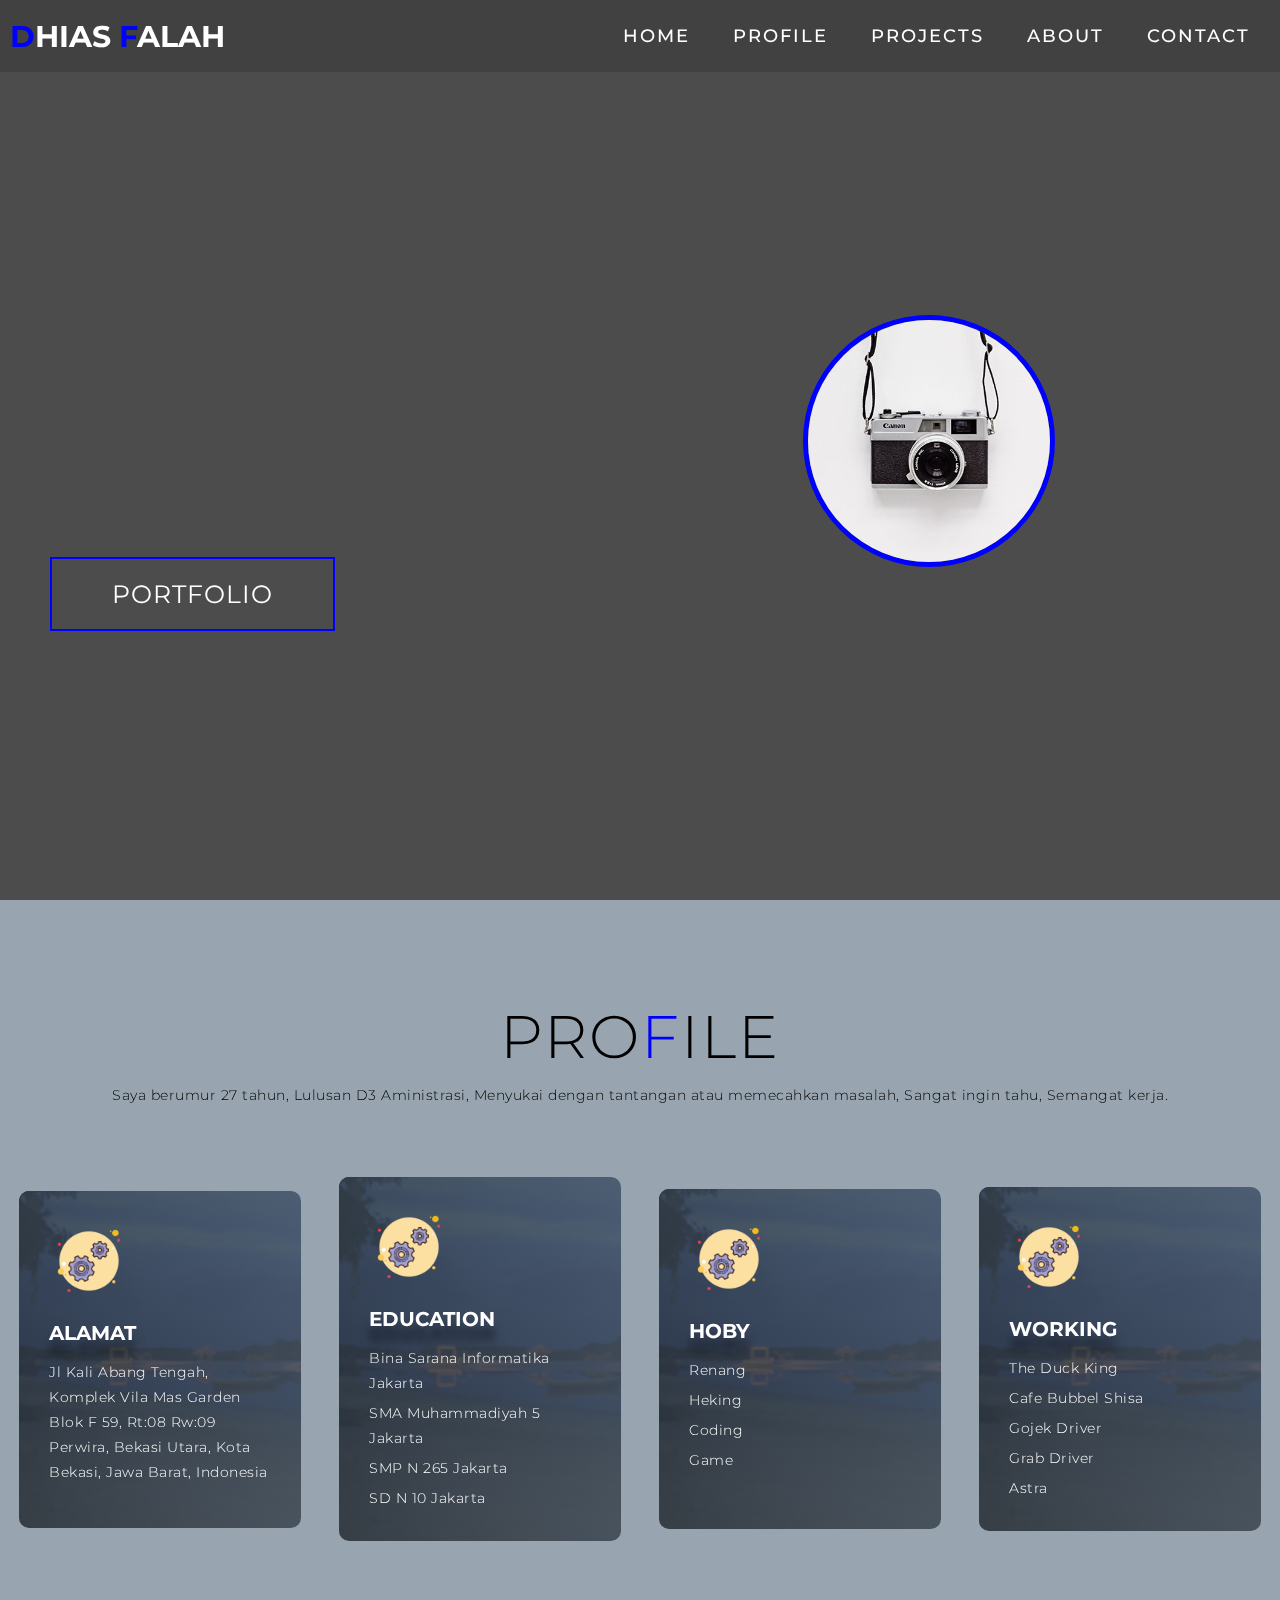
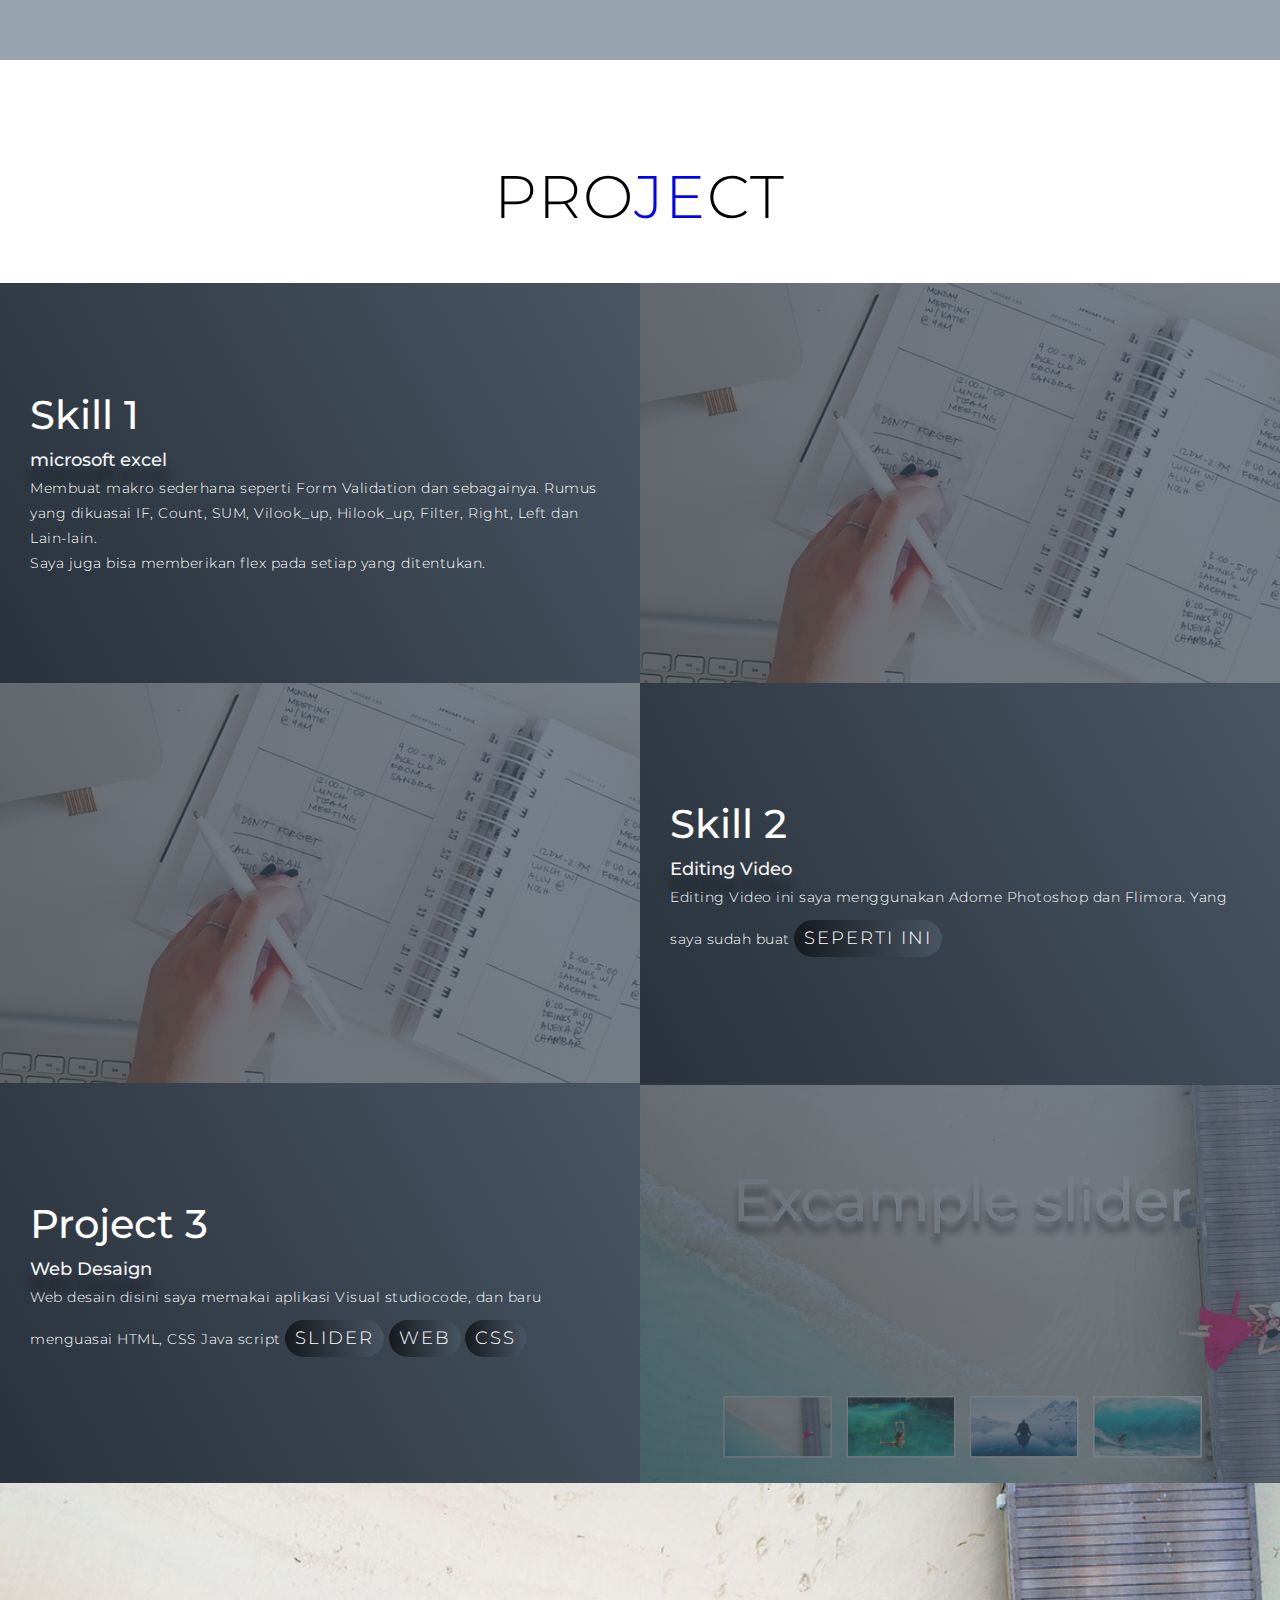
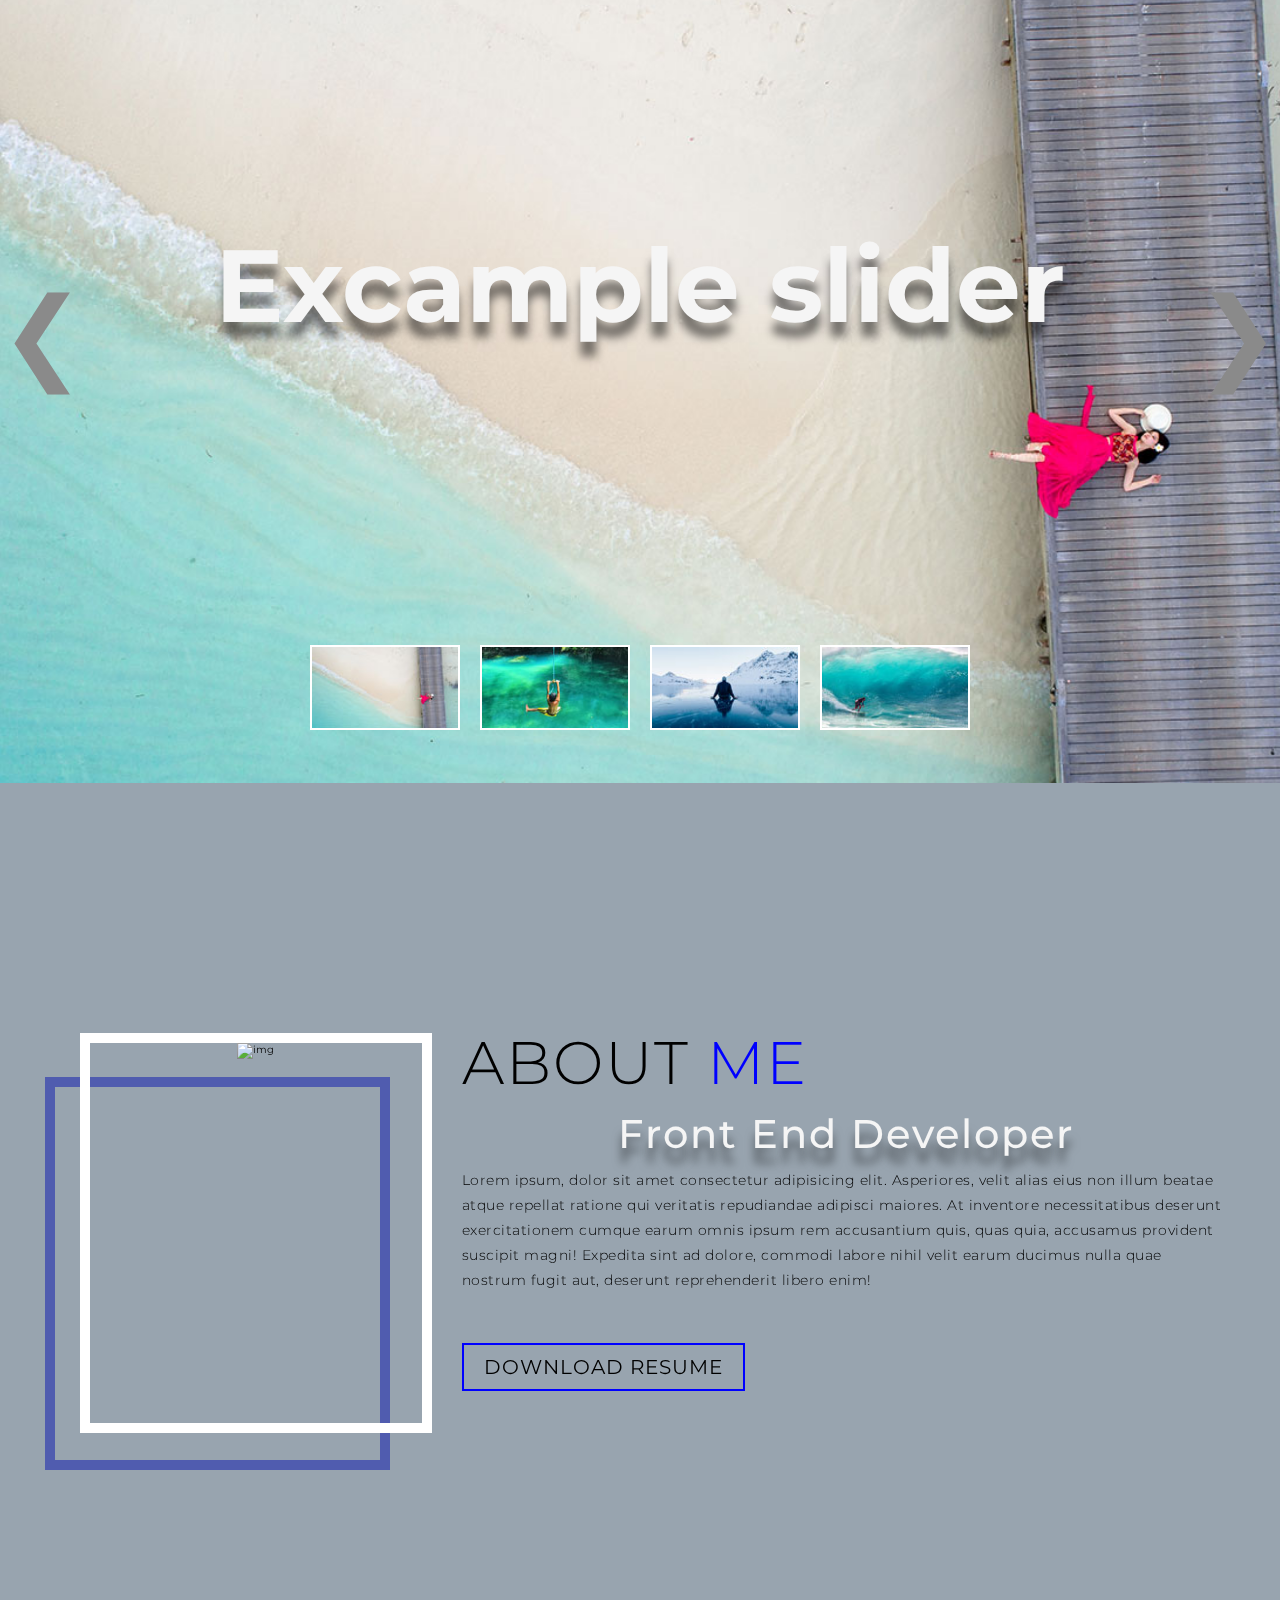
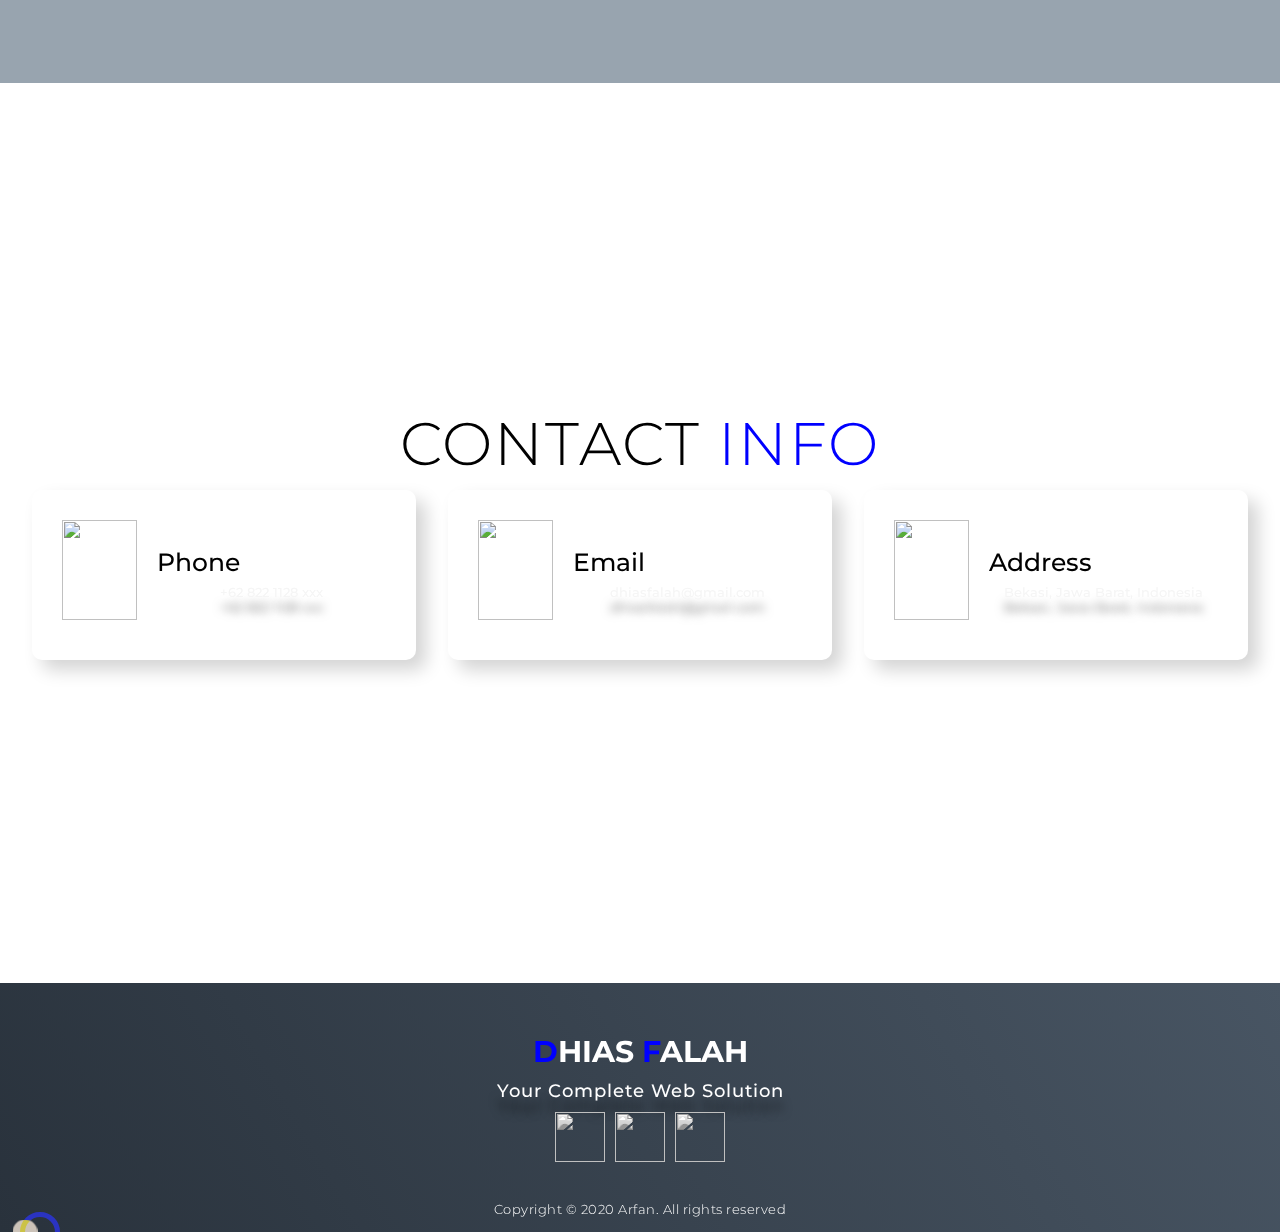
==== commit 8eb1e85f: "Add files via upload" ====
--- a/index.html
+++ b/index.html
@@ -9,6 +9,30 @@
 </head>
 
 <body>
+  <!-- Welcome -->
+  <!-- <div class="Welcome">
+    <svg id="Welcome" width="465" height="75" viewBox="0 0 465 75" fill="none" ">
+      <path
+          d=" M93.488 4.088L74.096 71H64.304L48.752 17.144L32.624 71L22.928 71.096L4.20801 4.088H13.52L28.112
+      60.824L44.24 4.088H54.032L69.392 60.632L84.08 4.088H93.488Z" stroke="white" stroke-width="2" />
+    <path d="M111.784 11.192V33.56H136.168V40.76H111.784V63.8H139.048V71H103.048V3.992H139.048V11.192H111.784Z"
+      stroke="white" stroke-width="2" />
+    <path d="M161.003 63.896H184.427V71H152.267V4.088H161.003V63.896Z" stroke="white" stroke-width="2" />
+    <path
+      d="M190.441 37.496C190.441 30.968 191.913 25.112 194.857 19.928C197.801 14.68 201.801 10.584 206.857 7.64C211.977 4.696 217.641 3.224 223.849 3.224C231.145 3.224 237.513 4.984 242.953 8.504C248.393 12.024 252.361 17.016 254.857 23.48H244.393C242.537 19.448 239.849 16.344 236.329 14.168C232.873 11.992 228.713 10.904 223.849 10.904C219.177 10.904 214.985 11.992 211.273 14.168C207.561 16.344 204.648 19.448 202.536 23.48C200.424 27.448 199.368 32.12 199.368 37.496C199.368 42.808 200.424 47.48 202.536 51.512C204.648 55.48 207.561 58.552 211.273 60.728C214.985 62.904 219.177 63.992 223.849 63.992C228.713 63.992 232.873 62.936 236.329 60.824C239.849 58.648 242.537 55.544 244.393 51.512H254.857C252.361 57.912 248.393 62.872 242.953 66.392C237.513 69.848 231.145 71.576 223.849 71.576C217.641 71.576 211.977 70.136 206.857 67.256C201.801 64.312 197.801 60.248 194.857 55.064C191.913 49.88 190.441 44.024 190.441 37.496Z"
+      stroke="white" stroke-width="2" />
+    <path
+      d="M298.197 71.672C291.989 71.672 286.325 70.232 281.205 67.352C276.085 64.408 272.021 60.344 269.013 55.16C266.069 49.912 264.597 44.024 264.597 37.496C264.597 30.968 266.069 25.112 269.013 19.928C272.021 14.68 276.085 10.616 281.205 7.736C286.325 4.792 291.989 3.32 298.197 3.32C304.469 3.32 310.165 4.792 315.285 7.736C320.405 10.616 324.437 14.648 327.381 19.832C330.325 25.016 331.797 30.904 331.797 37.496C331.797 44.088 330.325 49.976 327.381 55.16C324.437 60.344 320.405 64.408 315.285 67.352C310.165 70.232 304.469 71.672 298.197 71.672ZM298.197 64.088C302.869 64.088 307.061 63 310.773 60.824C314.549 58.648 317.493 55.544 319.605 51.512C321.781 47.48 322.869 42.808 322.869 37.496C322.869 32.12 321.781 27.448 319.605 23.48C317.493 19.448 314.581 16.344 310.869 14.168C307.157 11.992 302.933 10.904 298.197 10.904C293.461 10.904 289.237 11.992 285.525 14.168C281.813 16.344 278.869 19.448 276.693 23.48C274.581 27.448 273.525 32.12 273.525 37.496C273.525 42.808 274.581 47.48 276.693 51.512C278.869 55.544 281.813 58.648 285.525 60.824C289.301 63 293.525 64.088 298.197 64.088Z"
+      stroke="white" stroke-width="2" />
+    <path
+      d="M411.202 4.568V71H402.466V21.464L380.385 71H374.242L352.065 21.368V71H343.329V4.568H352.737L377.314 59.48L401.889 4.568H411.202Z"
+      stroke="white" stroke-width="2" />
+    <path d="M434.753 11.192V33.56H459.137V40.76H434.753V63.8H462.017V71H426.017V3.992H462.017V11.192H434.753Z"
+      stroke="white" stroke-width="2" />
+    </svg>
+  </div> -->
+  <!-- And Welcome -->
+
 
   <!-- Header -->
   <section id="header">
@@ -47,7 +71,7 @@
         <a href="#projects" type="button" class="cta">Portfolio</a>
       </div>
       <div class="picture">
-        <img src="./imges/camera1.jpg" alt="img">
+        <img src="../imges/camera1.jpg" alt="img">
       </div>
     </div>
   </section>
@@ -64,14 +88,14 @@
       </div>
       <div class="profile-bottom">
         <div class="profile-item">
-          <div class="icon"><img src="./imges/services.png" /></div>
+          <div class="icon"><img src="../imges/services.png" /></div>
           <h2>Alamat</h2>
           <p>Jl Kali Abang Tengah, Komplek Vila Mas Garden Blok F 59, Rt:08 Rw:09 Perwira, Bekasi Utara, Kota Bekasi,
             Jawa Barat, Indonesia</p>
           <br>
         </div>
         <div class="profile-item">
-          <div class="icon"><img src="./imges/services.png" /></div>
+          <div class="icon"><img src="../imges/services.png" /></div>
           <h2>Education</h2>
           <p>Bina Sarana Informatika Jakarta</p>
           <p>SMA Muhammadiyah 5 Jakarta</p>
@@ -79,7 +103,7 @@
           <p>SD N 10 Jakarta</p>
         </div>
         <div class="profile-item">
-          <div class="icon"><img src="./imges/services.png" /></div>
+          <div class="icon"><img src="../imges/services.png" /></div>
           <h2>HobY</h2>
           <p>Renang</p>
           <p>Heking</p>
@@ -87,7 +111,7 @@
           <p>Game</p><br><br>
         </div>
         <div class="profile-item">
-          <div class="icon"><img src="./imges/services.png" /></div>
+          <div class="icon"><img src="../imges/services.png" /></div>
           <h2>Working</h2>
           <p>The Duck King</p>
           <p>Cafe Bubbel Shisa</p>
@@ -117,7 +141,7 @@
               yang ditentukan. <br></p>
           </div>
           <div class="project-img">
-            <img src="./imges/img-1.png" alt="img">
+            <img src="../imges/img-1.png" alt="img">
           </div>
         </div>
         <div class="project-item">
@@ -129,19 +153,20 @@
             </p>
           </div>
           <div class="project-img">
-            <img src="./imges/img-1.png" alt="img">
+            <img src="../imges/img-1.png" alt="img">
           </div>
         </div>
         <div class="project-item">
           <div class="project-info">
             <h1>Project 3</h1>
             <h2>Web Desaign</h2>
-            <p><a id="web" href="#slider">slider</a></p>
-            <p><a id="web" href="../ChangeImageColorOnClick/fadetrasion.html">Web</a></p>
-            <p><a id="web" href="../css dasar/html/CSS.html">CSS</a></p>
+            <p>Web desain disini saya memakai aplikasi Visual studiocode, dan baru menguasai HTML, CSS Java script <a
+                id="web" href="#slider">slider</a>
+              <a id="web" href="../ChangeImageColorOnClick/fadetrasion.html">Web</a>
+              <a id="web" href="../css dasar/html/CSS.html">CSS</a></p>
           </div>
           <div class="project-img">
-            <img src="./imges/slider.png" alt="img">
+            <img src="../imges/slider.png" alt="img">
           </div>
         </div>
       </div>
@@ -150,14 +175,14 @@
     <div class="slider">
 
       <div class="mySlides fade">
-        <img src="./imges/img1_large.jpg" id="slider">
+        <img src="../imges/img1_large.jpg" id="slider">
         <ul class="navigation">
-          <li onclick="imgSlider('./imges/img1_large.jpg')"><img src="./imges/img1_thumb.jpg"></li>
-          <li onclick="imgSlider('./imges/img2_large.jpg')"><img src="./imges/img2_thumb.jpg"></li>
-          <li onclick="imgSlider('./imges/img3_large.jpg')"><img src="./imges/img3_thumb.jpg"></li>
-          <li onclick="imgSlider('./imges/img4_large.jpg')"><img src="./imges/img4_thumb.jpg"></li>
+          <li onclick="imgSlider('../imges/img1_large.jpg')"><img src="../imges/img1_thumb.jpg"></li>
+          <li onclick="imgSlider('../imges/img2_large.jpg')"><img src="../imges/img2_thumb.jpg"></li>
+          <li onclick="imgSlider('../imges/img3_large.jpg')"><img src="../imges/img3_thumb.jpg"></li>
+          <li onclick="imgSlider('../imges/img4_large.jpg')"><img src="../imges/img4_thumb.jpg"></li>
         </ul>
-        <h2>Excample slider</h2>
+        <h2 class="text-slider">Excample slider</h2>
       </div>
 
       <div class="mySlides fade">
@@ -169,32 +194,26 @@
       </div>
 
       <div class="mySlides fade">
-        <img src="./imges/bga3.jpg" style="width:100%">
         <h2 class="text">Caption Three</h2>
-      </div>
-
-      <div class="mySlides fade">
-        <img src="./imges/bga4.jpg" style="width:100%">
+        <img src="../imges/bga3.jpg" style="width:100%">
+      </div>
+
+      <div class="mySlides fade">
         <h2 class="text">Caption Four</h2>
-      </div>
-
-      <div class="mySlides fade">
-        <img src="./imges/bga5.jpg" style="width:100%">
+        <img src="../imges/bga4.jpg" style="width:100%">
+      </div>
+
+      <div class="mySlides fade">
         <h2 class="text">Caption Five</h2>
-      </div>
-
-      <div class="mySlides fade">
-        <img src="./imges/banner.jpg" style="width:100%">
+        <img src="../imges/bga5.jpg" style="width:100%">
+      </div>
+
+      <div class="mySlides fade">
         <h2 class="text">Caption Six</h2>
+        <img src="../imges/banner.jpg" style="width:100%">
       </div>
       <a class="prev" onclick="plusSlides(-1)">&#10094;</a>
       <a class="next" onclick="plusSlides(1)">&#10095;</a>
-    </div>
-
-    <!-- <div class="textanimation">
-      <div class="tpi">
-        <h2 data-text="DHIAS_FALAH">DHIAS_FALAH</h2>
-      </div> -->
     </div>
   </section>
 
@@ -206,7 +225,7 @@
     <div class="about container">
       <div class="col-left">
         <div class="about-img">
-          <img src="./imges/img-3.JPG" alt="img">
+          <img src="../imges/img-3.JPG" alt="img">
         </div>
       </div>
       <div class="col-right">
--- a/My Portofolio.css
+++ b/My Portofolio.css
@@ -199,7 +199,7 @@
 /* Header section */
 #header {
 	position: fixed;
-	z-index: 2;
+	z-index: 1000;
 	left: 0;
 	top: 0;
 	width: 100vw;
@@ -216,7 +216,7 @@
 	justify-content: space-between;
 	width: 100%;
 	height: 100%;
-	max-width: 90%;
+	max-width: 1300px;
 	padding: 0 10px;
 }
 #header .nav-list ul {
@@ -236,7 +236,7 @@
 	transition: .5s ease left;
 }
 #header .nav-list ul.active {
-	left:   0;
+	left: 0%;
 	opacity: .5;
 }
 #header .nav-list ul a {
@@ -255,10 +255,10 @@
 	top: 50%;
 	left: 50%;
 	transform: translate(-50%, -50%) scale(0);
-	color: rgba(240, 248, 255, 0.5);
+	color: rgba(240, 248, 255, 0.021);
 	font-size: 13rem;
 	letter-spacing: 50px;
-	z-index: 1;
+	z-index: -1;
 	transition: .3s ease letter-spacing;
 }
 #header .nav-list ul li:hover a::after {
@@ -278,9 +278,10 @@
 	display: flex;
 	align-items: center;
 	justify-content: center;
-	z-index: 2;
+	z-index: 100;
 	cursor: pointer;
 	transform: scale(.8);
+	margin-right: 20px;
 }
 #header .hamburger:after {
 	position: absolute;
@@ -325,7 +326,7 @@
 
 /* Hero Section */
 #hero {
-	background-image: url(./imges/IMG_5926.JPG);
+	background-image: url(../imges/IMG_5926.JPG);
 	background-size: cover;
 	background-position: top center;
 	position: relative;
@@ -549,8 +550,19 @@
 /* End Projects section */
 
 /* Slider */
- section .slider {
+section .mySlides{
+	height: 100%;
+	height: 100vh;
+}
+section .text{
+	position: absolute;
+	margin-top: 27%;
+	left: 25%;
+	font-size: 8vw;
+}
+section .slider {
 	position: relative;
+	height: 100%;
 	height: 100vh;
 	display: flex;
 	justify-content: center;
@@ -560,11 +572,14 @@
 }
 section #slider{
 	position: absolute;
+	width: 100%;
+	height: 100vh;
 	top: 0;
 	left: 0;
 	object-fit: cover;
 }
 section .navigation {
+	max-width: 50%;
 	position: absolute;
 	bottom: 40px;
 	left: 50%;
@@ -576,19 +591,22 @@
 section .navigation li {
 	list-style: none;
 	cursor: pointer;
-	margin: 10px;	
+	margin: 10px;
 }
 section .navigation li img {
 	width: 150px;
 	border: 2px solid #fff;
 	border-radius: 2px solid #fff;
 }
+section .text-slider {
+	margin: 40% auto;
+}
 section h2 {
 	position: relative;
-	font-size: 8rem;
-	color: whitesmoke;
+	font-size: 8vw;
 	text-align: center;
 	max-width: 100%;
+	color: whitesmoke;
 	text-shadow: 0 15px 10px rgba(0,0,0,0.5);
 }
 /* Button */
@@ -597,7 +615,7 @@
     cursor: pointer;
     position: absolute;
 	color: rgb(138, 138, 138);
-    font-size: 100px;
+    font-size: 8vw;
     transition: 0.6s ease;
     user-select: none;
 }
@@ -616,22 +634,18 @@
 
 /* Text Animation */
 .textanimation{
-	position: relative;
+	position: absolute;
 	justify-content: center;
 	align-items: center;
 	display: flex;
 	height: 100vh;
 	font-family: 'popins', sans-serif;
 }
-.textanimation .tpi{
-	position: absolute;
-	border: 2px solid red;
-
-}
 .textanimation h2{
-	margin-top: 125px;
+	left: -50%;
+	margin-top: 15%;
 	text-shadow: none;
-	font-size: 15rem;
+	font-size: 11vw;
 	color: #485563;
 	-webkit-text-stroke: 0.1vw blue;
 	text-transform: uppercase;
@@ -664,6 +678,9 @@
 	width: 100%;
 }
 #about .col-right h2 {
+	max-width: 100%;
+	color: whitesmoke;
+	text-shadow: 0 15px 10px rgba(0,0,0,0.5);
 	font-size: 4rem;
 	font-weight: 500;
 	letter-spacing: .2rem;
@@ -861,9 +878,9 @@
 	#profile .profile-bottom .profile-item {
 		flex-basis: 45%;
 		margin: 2.5%;
-		height: 350px;
 	}
 	/* End Profile Section */
+
 
 	/* Project */
 	#projects .project-item {
@@ -884,17 +901,6 @@
 	#projects .all-projects .project-img {
 		height: 100%;
 	}
-	.slider h2{
-		top: -80px;
-	}
-	/* .textanimation tpi{
-		width: 100%;
-		height: 125px;
-	}
-	.textanimation h2{
-		margin: 10% auto;
-	} */
-
 	/* End Project */
 
 	/* About */
@@ -985,7 +991,6 @@
 	#profile .profile-bottom .profile-item {
 		flex-basis: 22%;
 		margin: 1.5%;
-		height: 350px;
 	}
 }
 /* End  Media Query For Desktop */
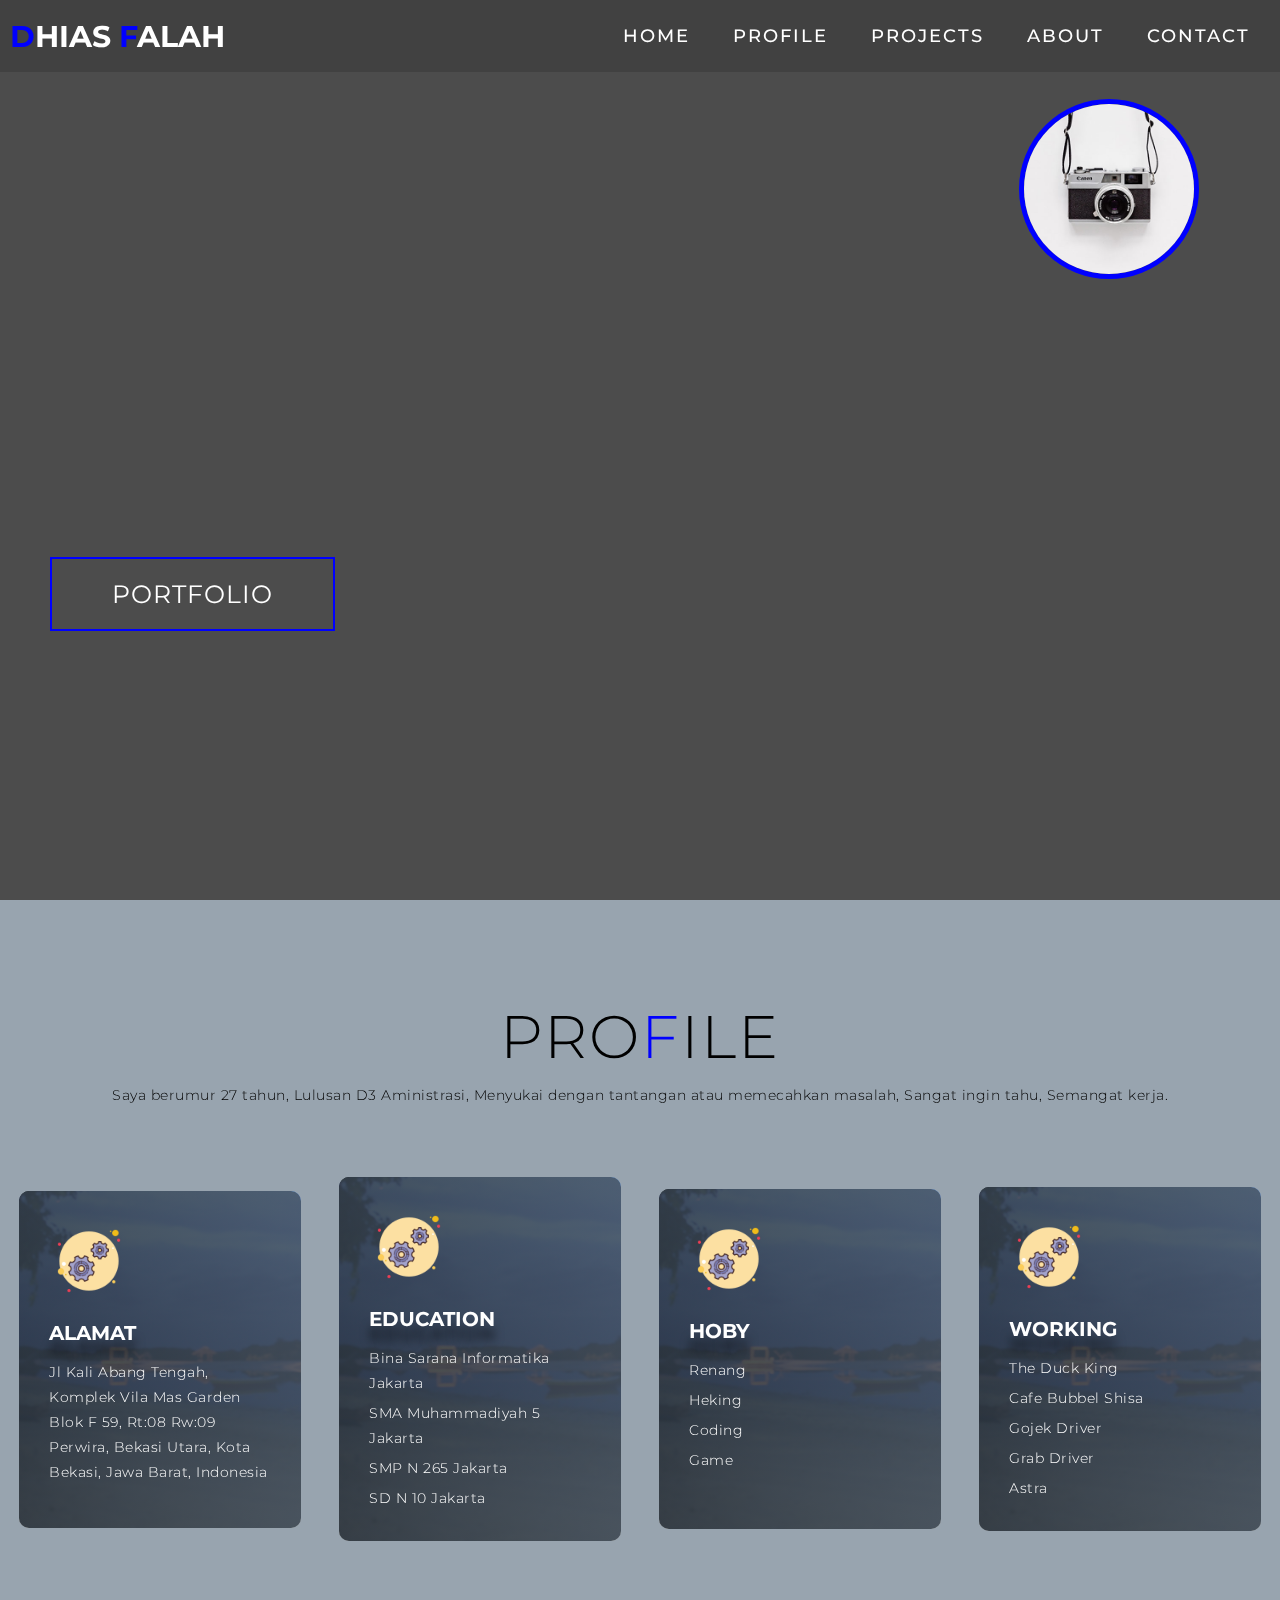
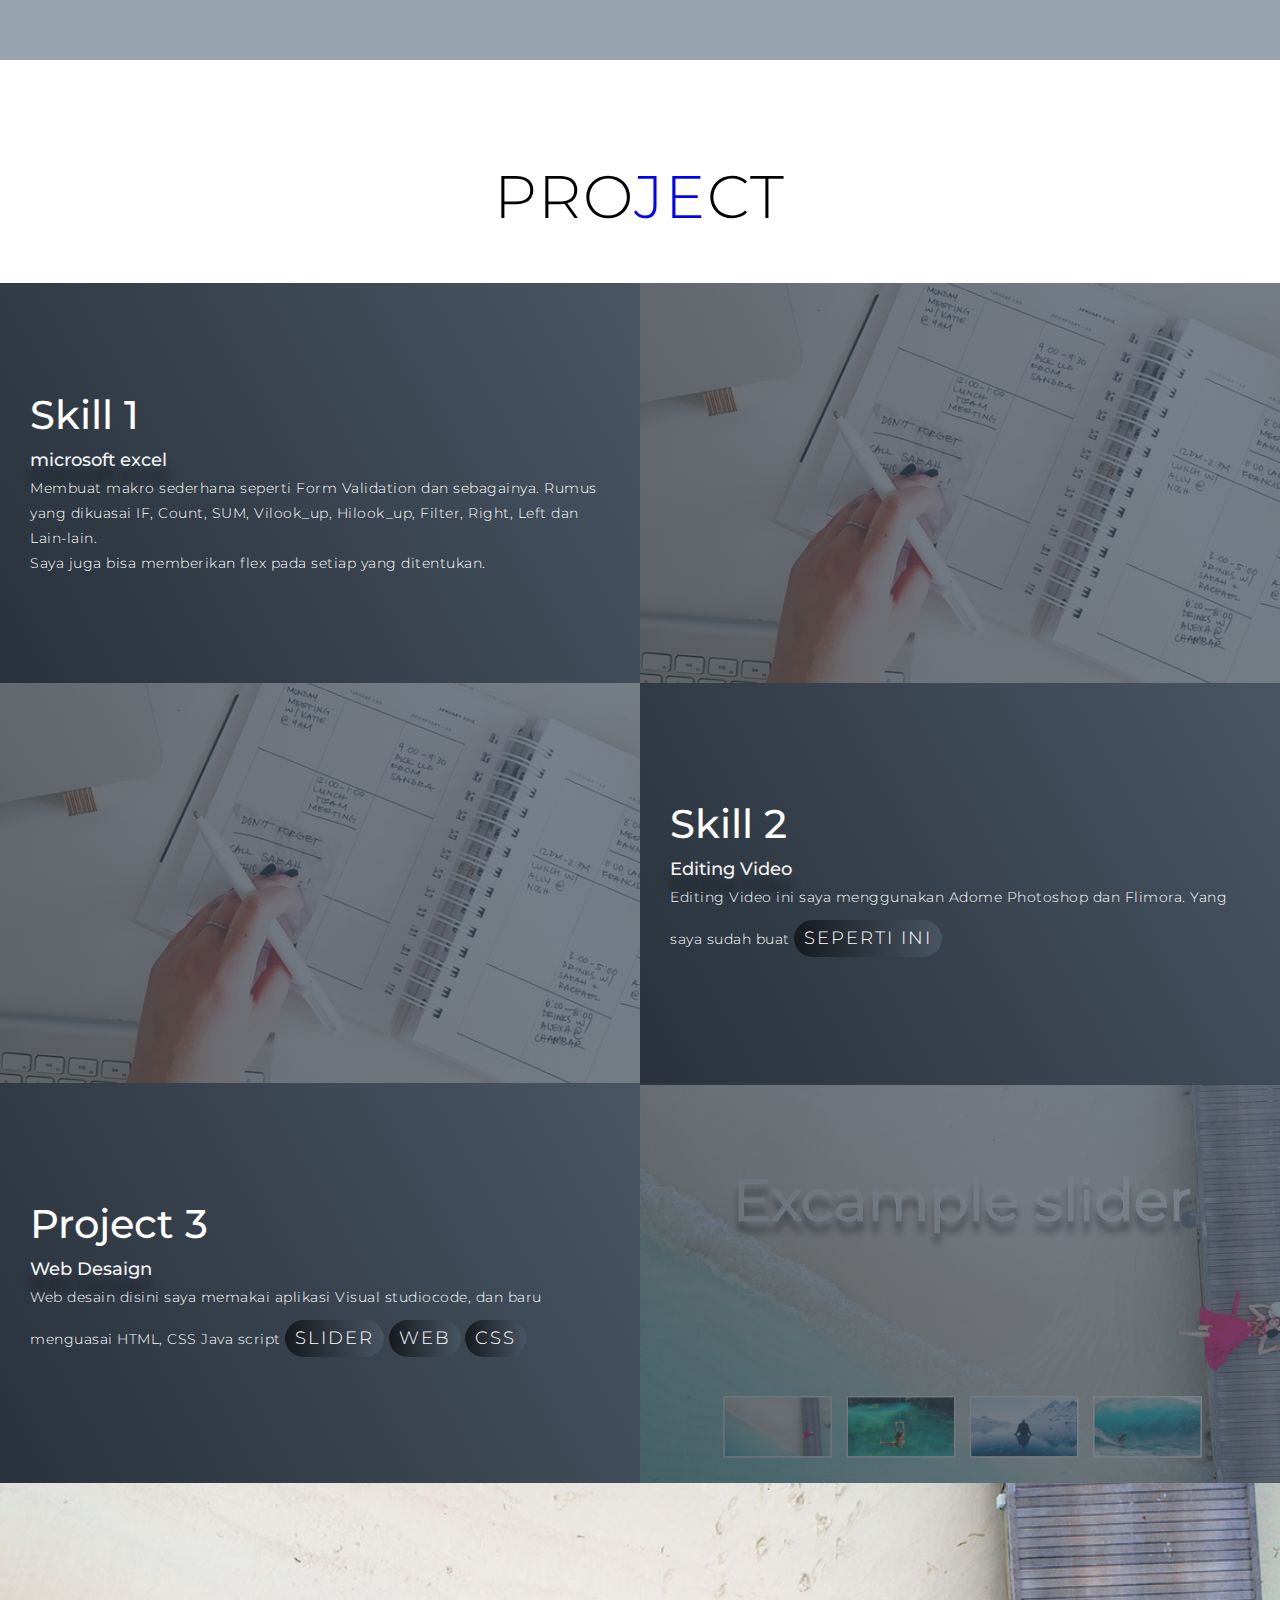
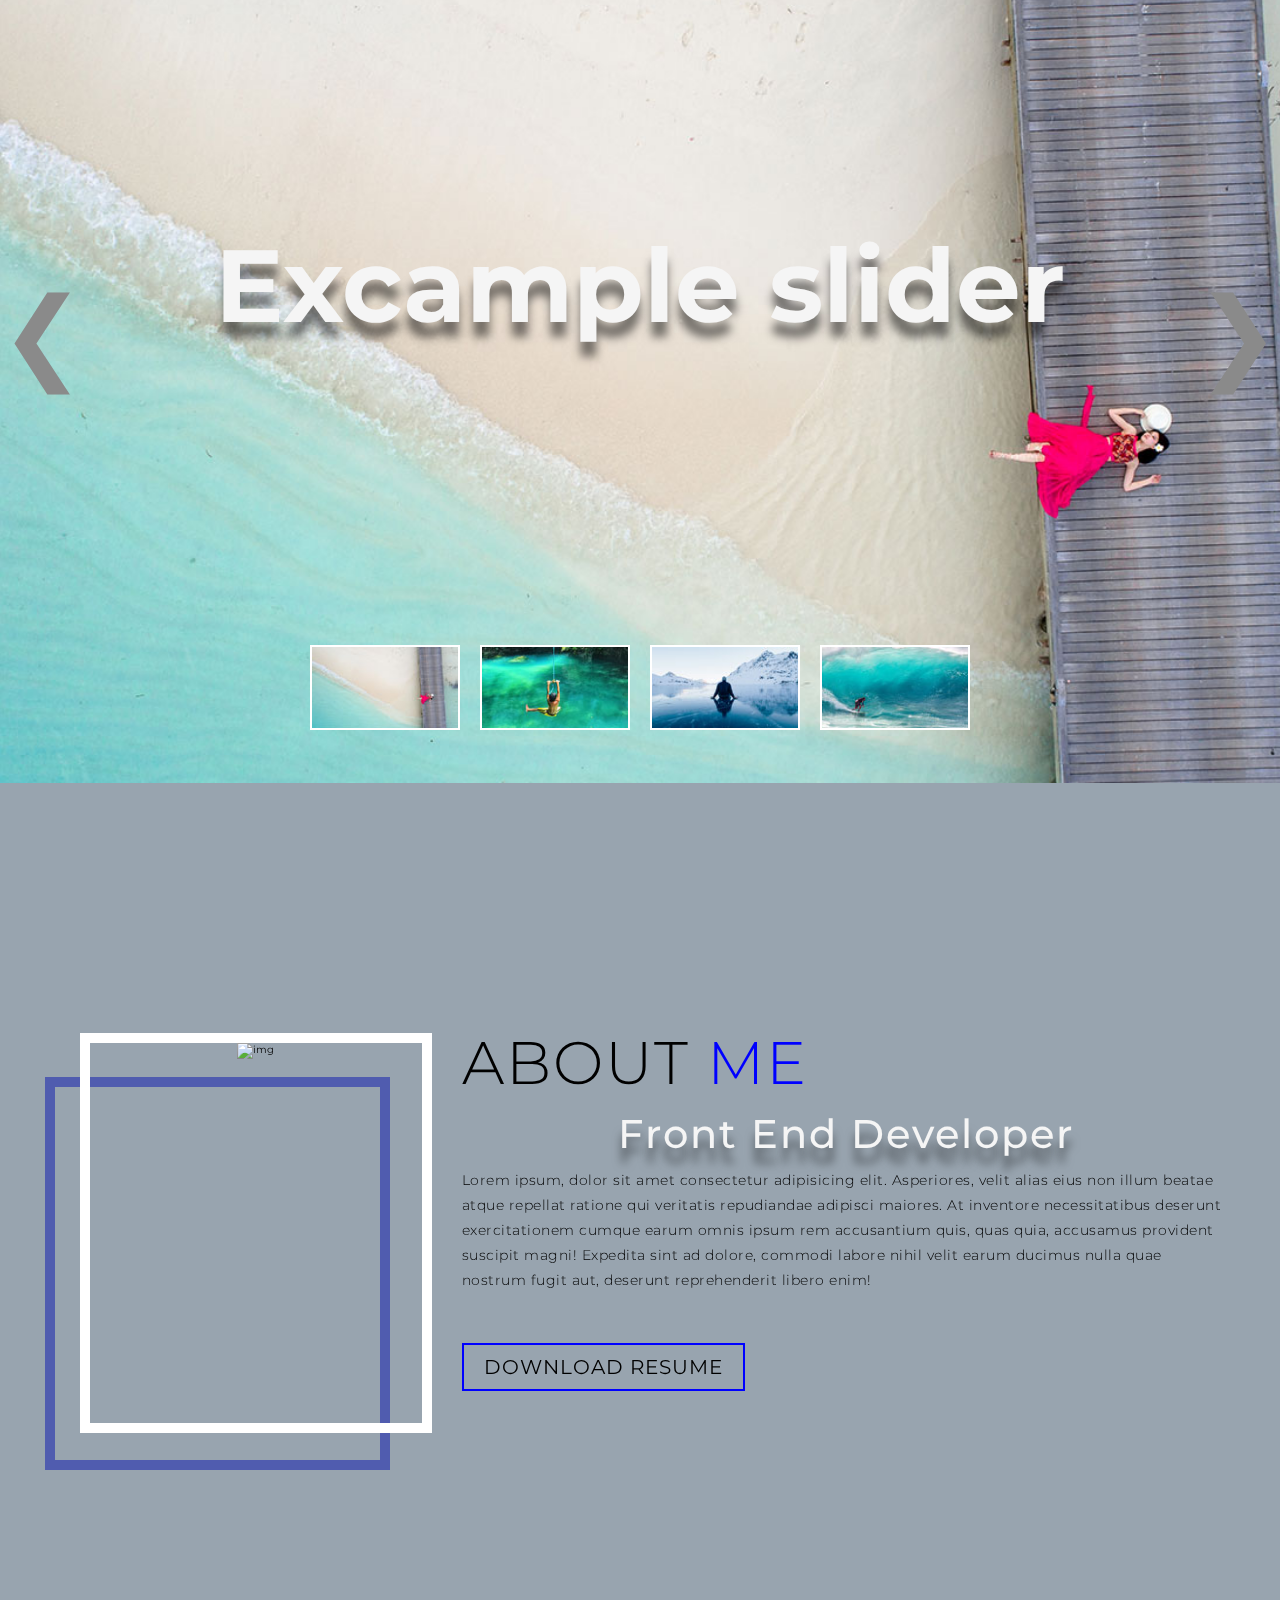
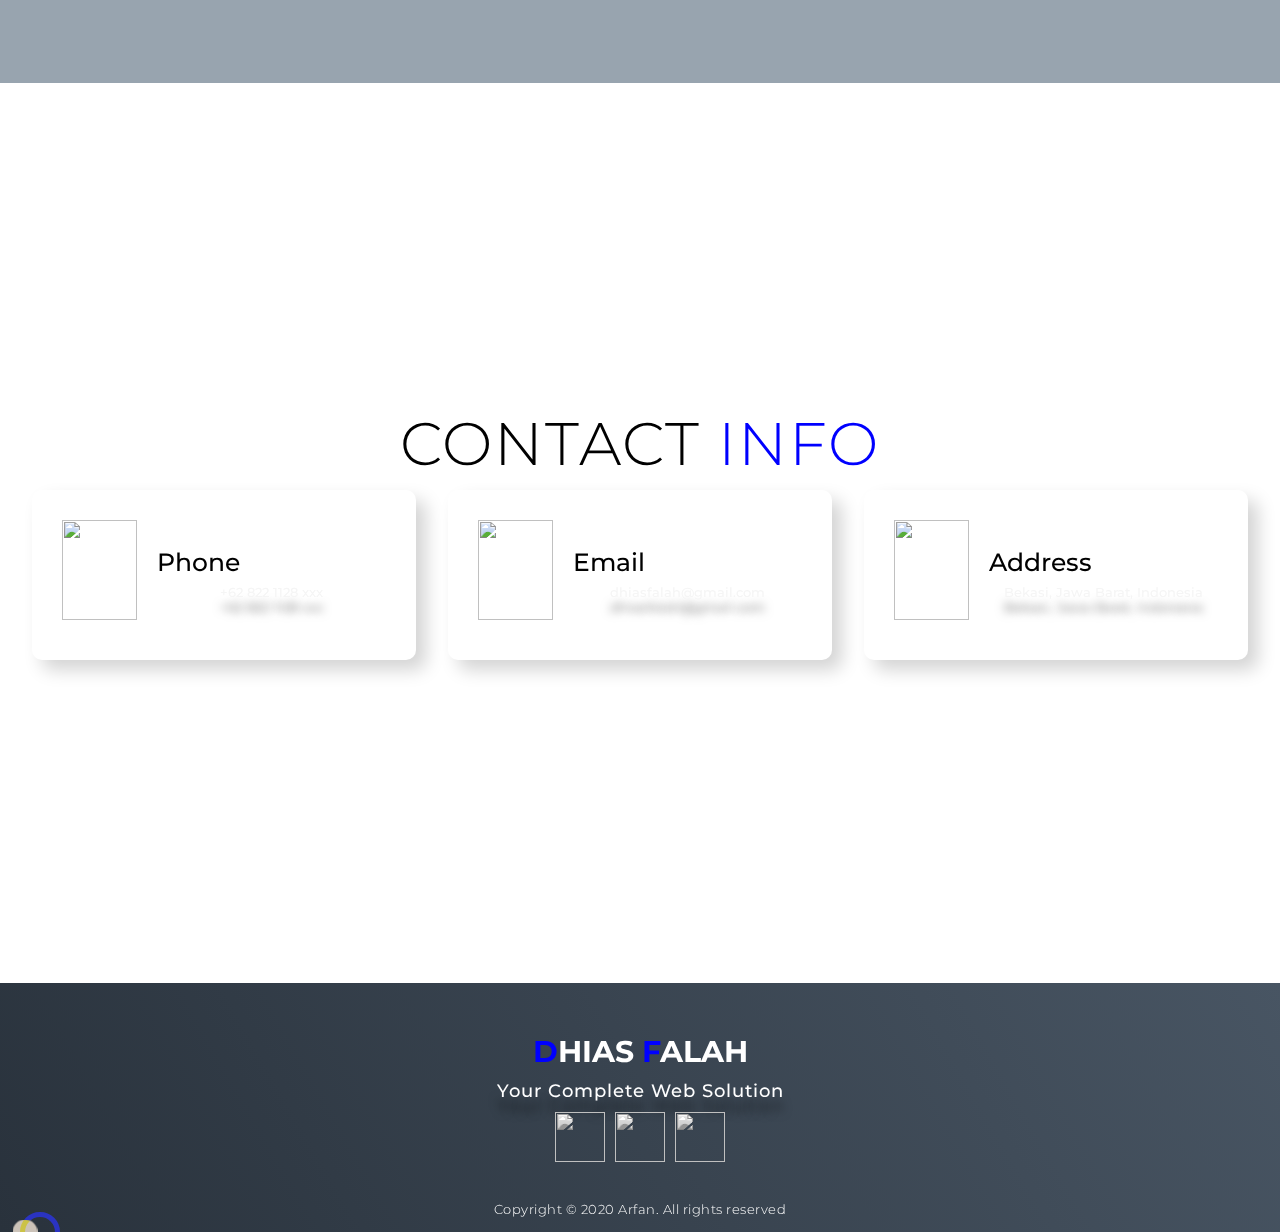
==== commit 82671f24: "Create index.html" ====
--- a/index.html
+++ b/index.html
@@ -1,313 +1,288 @@
-<!DOCTYPE html>
-<html lang="en">
-
-<head>
-  <meta charset="UTF-8">
-  <meta name="viewport" content="width=device-width, initial-scale=1.0">
-  <link rel="stylesheet" href="My Portofolio.css">
-  <title>My Portfolio</title>
-</head>
-
-<body>
-  <!-- Welcome -->
-  <!-- <div class="Welcome">
-    <svg id="Welcome" width="465" height="75" viewBox="0 0 465 75" fill="none" ">
-      <path
-          d=" M93.488 4.088L74.096 71H64.304L48.752 17.144L32.624 71L22.928 71.096L4.20801 4.088H13.52L28.112
-      60.824L44.24 4.088H54.032L69.392 60.632L84.08 4.088H93.488Z" stroke="white" stroke-width="2" />
-    <path d="M111.784 11.192V33.56H136.168V40.76H111.784V63.8H139.048V71H103.048V3.992H139.048V11.192H111.784Z"
-      stroke="white" stroke-width="2" />
-    <path d="M161.003 63.896H184.427V71H152.267V4.088H161.003V63.896Z" stroke="white" stroke-width="2" />
-    <path
-      d="M190.441 37.496C190.441 30.968 191.913 25.112 194.857 19.928C197.801 14.68 201.801 10.584 206.857 7.64C211.977 4.696 217.641 3.224 223.849 3.224C231.145 3.224 237.513 4.984 242.953 8.504C248.393 12.024 252.361 17.016 254.857 23.48H244.393C242.537 19.448 239.849 16.344 236.329 14.168C232.873 11.992 228.713 10.904 223.849 10.904C219.177 10.904 214.985 11.992 211.273 14.168C207.561 16.344 204.648 19.448 202.536 23.48C200.424 27.448 199.368 32.12 199.368 37.496C199.368 42.808 200.424 47.48 202.536 51.512C204.648 55.48 207.561 58.552 211.273 60.728C214.985 62.904 219.177 63.992 223.849 63.992C228.713 63.992 232.873 62.936 236.329 60.824C239.849 58.648 242.537 55.544 244.393 51.512H254.857C252.361 57.912 248.393 62.872 242.953 66.392C237.513 69.848 231.145 71.576 223.849 71.576C217.641 71.576 211.977 70.136 206.857 67.256C201.801 64.312 197.801 60.248 194.857 55.064C191.913 49.88 190.441 44.024 190.441 37.496Z"
-      stroke="white" stroke-width="2" />
-    <path
-      d="M298.197 71.672C291.989 71.672 286.325 70.232 281.205 67.352C276.085 64.408 272.021 60.344 269.013 55.16C266.069 49.912 264.597 44.024 264.597 37.496C264.597 30.968 266.069 25.112 269.013 19.928C272.021 14.68 276.085 10.616 281.205 7.736C286.325 4.792 291.989 3.32 298.197 3.32C304.469 3.32 310.165 4.792 315.285 7.736C320.405 10.616 324.437 14.648 327.381 19.832C330.325 25.016 331.797 30.904 331.797 37.496C331.797 44.088 330.325 49.976 327.381 55.16C324.437 60.344 320.405 64.408 315.285 67.352C310.165 70.232 304.469 71.672 298.197 71.672ZM298.197 64.088C302.869 64.088 307.061 63 310.773 60.824C314.549 58.648 317.493 55.544 319.605 51.512C321.781 47.48 322.869 42.808 322.869 37.496C322.869 32.12 321.781 27.448 319.605 23.48C317.493 19.448 314.581 16.344 310.869 14.168C307.157 11.992 302.933 10.904 298.197 10.904C293.461 10.904 289.237 11.992 285.525 14.168C281.813 16.344 278.869 19.448 276.693 23.48C274.581 27.448 273.525 32.12 273.525 37.496C273.525 42.808 274.581 47.48 276.693 51.512C278.869 55.544 281.813 58.648 285.525 60.824C289.301 63 293.525 64.088 298.197 64.088Z"
-      stroke="white" stroke-width="2" />
-    <path
-      d="M411.202 4.568V71H402.466V21.464L380.385 71H374.242L352.065 21.368V71H343.329V4.568H352.737L377.314 59.48L401.889 4.568H411.202Z"
-      stroke="white" stroke-width="2" />
-    <path d="M434.753 11.192V33.56H459.137V40.76H434.753V63.8H462.017V71H426.017V3.992H462.017V11.192H434.753Z"
-      stroke="white" stroke-width="2" />
-    </svg>
-  </div> -->
-  <!-- And Welcome -->
-
-
-  <!-- Header -->
-  <section id="header">
-    <div class="header container">
-      <div class="nav-bar">
-        <div class="brand">
-          <a href="#hero">
-            <h1><span>D</span>hias <span>F</span>alah</h1>
-          </a>
-        </div>
-        <div class="nav-list">
-          <div class="hamburger">
-            <div class="bar"></div>
-          </div>
-          <ul>
-            <li><a href="#hero" data-after="Home">Home</a></li>
-            <li><a href="#profile" data-after="Service">Profile</a></li>
-            <li><a href="#projects" data-after="Projects">Projects</a></li>
-            <li><a href="#about" data-after="About">About</a></li>
-            <li><a href="#contact" data-after="Contact">Contact</a></li>
-          </ul>
-        </div>
-      </div>
-    </div>
-  </section>
-  <!-- End Header -->
-
-
-  <!-- Hero Section  -->
-  <section id="hero">
-    <div class="hero container">
-      <div>
-        <h1>Hello, <span></span></h1>
-        <h1>My Name is <span></span></h1>
-        <h1>Dhias <span></span></h1>
-        <a href="#projects" type="button" class="cta">Portfolio</a>
-      </div>
-      <div class="picture">
-        <img src="../imges/camera1.jpg" alt="img">
-      </div>
-    </div>
-  </section>
-  <!-- End Hero Section  -->
-
-
-  <!-- Service Section -->
-  <section id="profile">
-    <div class="profile">
-      <div class="profile-top">
-        <h1 class="section-title">Pro<span>f</span>ile</h1>
-        <p>Saya berumur 27 tahun, Lulusan D3 Aministrasi, Menyukai dengan tantangan atau memecahkan masalah, Sangat
-          ingin tahu, Semangat kerja. </p>
-      </div>
-      <div class="profile-bottom">
-        <div class="profile-item">
-          <div class="icon"><img src="../imges/services.png" /></div>
-          <h2>Alamat</h2>
-          <p>Jl Kali Abang Tengah, Komplek Vila Mas Garden Blok F 59, Rt:08 Rw:09 Perwira, Bekasi Utara, Kota Bekasi,
-            Jawa Barat, Indonesia</p>
-          <br>
-        </div>
-        <div class="profile-item">
-          <div class="icon"><img src="../imges/services.png" /></div>
-          <h2>Education</h2>
-          <p>Bina Sarana Informatika Jakarta</p>
-          <p>SMA Muhammadiyah 5 Jakarta</p>
-          <p>SMP N 265 Jakarta</p>
-          <p>SD N 10 Jakarta</p>
-        </div>
-        <div class="profile-item">
-          <div class="icon"><img src="../imges/services.png" /></div>
-          <h2>HobY</h2>
-          <p>Renang</p>
-          <p>Heking</p>
-          <p>Coding</p>
-          <p>Game</p><br><br>
-        </div>
-        <div class="profile-item">
-          <div class="icon"><img src="../imges/services.png" /></div>
-          <h2>Working</h2>
-          <p>The Duck King</p>
-          <p>Cafe Bubbel Shisa</p>
-          <p>Gojek Driver</p>
-          <p>Grab Driver</p>
-          <p>Astra</p>
-        </div>
-      </div>
-    </div>
-  </section>
-  <!-- End Service Section -->
-
-
-  <!-- Projects Section -->
-  <section id="projects">
-    <div class="projects container">
-      <div class="projects-header">
-        <h1 class="section-title">pro<span>je</span>ct</h1>
-      </div>
-      <div class="all-projects">
-        <div class="project-item">
-          <div class="project-info">
-            <h1>Skill 1</h1>
-            <h2>microsoft excel</h2>
-            <p>Membuat makro sederhana seperti Form Validation dan sebagainya. Rumus yang dikuasai IF, Count, SUM,
-              Vilook_up, Hilook_up, Filter, Right, Left dan Lain-lain. <br> Saya juga bisa memberikan flex pada setiap
-              yang ditentukan. <br></p>
-          </div>
-          <div class="project-img">
-            <img src="../imges/img-1.png" alt="img">
-          </div>
-        </div>
-        <div class="project-item">
-          <div class="project-info">
-            <h1>Skill 2</h1>
-            <h2>Editing Video</h2>
-            <p>Editing Video ini saya menggunakan Adome Photoshop dan Flimora. Yang saya sudah buat
-              <a href="https://www.youtube.com/channel/UC6phqB2UJFPRccKaMSpd3-g">seperti ini</a>
-            </p>
-          </div>
-          <div class="project-img">
-            <img src="../imges/img-1.png" alt="img">
-          </div>
-        </div>
-        <div class="project-item">
-          <div class="project-info">
-            <h1>Project 3</h1>
-            <h2>Web Desaign</h2>
-            <p>Web desain disini saya memakai aplikasi Visual studiocode, dan baru menguasai HTML, CSS Java script <a
-                id="web" href="#slider">slider</a>
-              <a id="web" href="../ChangeImageColorOnClick/fadetrasion.html">Web</a>
-              <a id="web" href="../css dasar/html/CSS.html">CSS</a></p>
-          </div>
-          <div class="project-img">
-            <img src="../imges/slider.png" alt="img">
-          </div>
-        </div>
-      </div>
-    </div>
-
-    <div class="slider">
-
-      <div class="mySlides fade">
-        <img src="../imges/img1_large.jpg" id="slider">
-        <ul class="navigation">
-          <li onclick="imgSlider('../imges/img1_large.jpg')"><img src="../imges/img1_thumb.jpg"></li>
-          <li onclick="imgSlider('../imges/img2_large.jpg')"><img src="../imges/img2_thumb.jpg"></li>
-          <li onclick="imgSlider('../imges/img3_large.jpg')"><img src="../imges/img3_thumb.jpg"></li>
-          <li onclick="imgSlider('../imges/img4_large.jpg')"><img src="../imges/img4_thumb.jpg"></li>
-        </ul>
-        <h2 class="text-slider">Excample slider</h2>
-      </div>
-
-      <div class="mySlides fade">
-        <div class="textanimation">
-          <div class="tpi">
-            <h2 data-text="DHIAS_FALAH">DHIAS_FALAH</h2>
-          </div>
-        </div>
-      </div>
-
-      <div class="mySlides fade">
-        <h2 class="text">Caption Three</h2>
-        <img src="../imges/bga3.jpg" style="width:100%">
-      </div>
-
-      <div class="mySlides fade">
-        <h2 class="text">Caption Four</h2>
-        <img src="../imges/bga4.jpg" style="width:100%">
-      </div>
-
-      <div class="mySlides fade">
-        <h2 class="text">Caption Five</h2>
-        <img src="../imges/bga5.jpg" style="width:100%">
-      </div>
-
-      <div class="mySlides fade">
-        <h2 class="text">Caption Six</h2>
-        <img src="../imges/banner.jpg" style="width:100%">
-      </div>
-      <a class="prev" onclick="plusSlides(-1)">&#10094;</a>
-      <a class="next" onclick="plusSlides(1)">&#10095;</a>
-    </div>
-  </section>
-
-  <!-- End Projects Section -->
-
-
-  <!-- About Section -->
-  <section id="about">
-    <div class="about container">
-      <div class="col-left">
-        <div class="about-img">
-          <img src="../imges/img-3.JPG" alt="img">
-        </div>
-      </div>
-      <div class="col-right">
-        <h1 class="section-title">About <span>me</span></h1>
-        <h2>Front End Developer</h2>
-        <p>Lorem ipsum, dolor sit amet consectetur adipisicing elit. Asperiores, velit alias eius non illum beatae atque
-          repellat ratione qui veritatis repudiandae adipisci maiores. At inventore necessitatibus deserunt
-          exercitationem cumque earum omnis ipsum rem accusantium quis, quas quia, accusamus provident suscipit magni!
-          Expedita sint ad dolore, commodi labore nihil velit earum ducimus nulla quae nostrum fugit aut, deserunt
-          reprehenderit libero enim!</p>
-        <a href="#" class="cta">Download Resume</a>
-      </div>
-    </div>
-  </section>
-  <!-- End About Section -->
-
-
-  <!-- Contact Section -->
-  <section id="contact">
-    <div class="contact container">
-      <div>
-        <h1 class="section-title">Contact <span>info</span></h1>
-      </div>
-      <div class="contact-items">
-        <div class="contact-item">
-          <div class="icon"><img src="https://img.icons8.com/bubbles/100/000000/phone.png" /></div>
-          <div class="contact-info">
-            <h1>Phone</h1>
-            <h2>+62 822 1128 xxx</h2>
-          </div>
-        </div>
-        <div class="contact-item">
-          <div class="icon"><img src="https://img.icons8.com/bubbles/100/000000/new-post.png" /></div>
-          <div class="contact-info">
-            <h1>Email</h1>
-            <h2>dhiasfalah@gmail.com</h2>
-          </div>
-        </div>
-        <div class="contact-item">
-          <div class="icon"><img src="https://img.icons8.com/bubbles/100/000000/map-marker.png" /></div>
-          <div class="contact-info">
-            <h1>Address</h1>
-            <h2>Bekasi, Jawa Barat, Indonesia</h2>
-          </div>
-        </div>
-      </div>
-    </div>
-  </section>
-  <!-- End Contact Section -->
-
-
-  <!-- Footer -->
-  <section id="footer">
-    <div class="footer container">
-      <div class="brand">
-        <h1><span>D</span>hias <span>F</span>alah</h1>
-      </div>
-      <h2>Your Complete Web Solution</h2>
-      <div class="social-icon">
-        <div class="social-item">
-          <a href="https://www.facebook.com/dhias.falah"><img
-              src="https://img.icons8.com/bubbles/100/000000/facebook-new.png" /></a>
-        </div>
-        <div class="social-item">
-          <a href="https://www.instagram.com/dhiasfalah/"><img
-              src="https://img.icons8.com/bubbles/100/000000/instagram-new.png" /></a>
-        </div>
-        <div class="social-item">
-          <a href="https://twitter.com/dhiasfalah"><img
-              src="https://img.icons8.com/bubbles/100/000000/twitter.png" /></a>
-        </div>
-      </div>
-      <p>Copyright © 2020 Arfan. All rights reserved</p>
-    </div>
-  </section>
-  <!-- End Footer -->
-
-
-  <div class="cursor"></div>
-  <div class="cursor1"></div>
-  <script src="./app.js"></script>
-
-</body>
-
-</html>+<!DOCTYPE html>
+<html lang="en">
+
+<head>
+  <meta charset="UTF-8">
+  <meta name="viewport" content="width=device-width, initial-scale=1.0">
+  <link rel="stylesheet" href="My Portofolio.css">
+  <title>My Portfolio</title>
+</head>
+
+<body>
+  <!-- Header -->
+  <section id="header">
+    <div class="header container">
+      <div class="nav-bar">
+        <div class="brand">
+          <a href="#hero">
+            <h1><span>D</span>hias <span>F</span>alah</h1>
+          </a>
+        </div>
+        <div class="nav-list">
+          <div class="hamburger">
+            <div class="bar"></div>
+          </div>
+          <ul>
+            <li><a href="#hero" data-after="Home">Home</a></li>
+            <li><a href="#profile" data-after="Service">Profile</a></li>
+            <li><a href="#projects" data-after="Projects">Projects</a></li>
+            <li><a href="#about" data-after="About">About</a></li>
+            <li><a href="#contact" data-after="Contact">Contact</a></li>
+          </ul>
+        </div>
+      </div>
+    </div>
+  </section>
+  <!-- End Header -->
+
+
+  <!-- Hero Section  -->
+  <section id="hero">
+    <div class="hero container">
+      <div>
+        <h1>Hello, <span></span></h1>
+        <h1>My Name is <span></span></h1>
+        <h1>Dhias <span></span></h1>
+        <a href="#projects" type="button" class="cta">Portfolio</a>
+      </div>
+      <div class="picture">
+        <img src="./imges/camera1.jpg" alt="img">
+      </div>
+    </div>
+  </section>
+  <!-- End Hero Section  -->
+
+
+  <!-- Service Section -->
+  <section id="profile">
+    <div class="profile">
+      <div class="profile-top">
+        <h1 class="section-title">Pro<span>f</span>ile</h1>
+        <p>Saya berumur 27 tahun, Lulusan D3 Aministrasi, Menyukai dengan tantangan atau memecahkan masalah, Sangat
+          ingin tahu, Semangat kerja. </p>
+      </div>
+      <div class="profile-bottom">
+        <div class="profile-item">
+          <div class="icon"><img src="./imges/services.png" /></div>
+          <h2>Alamat</h2>
+          <p>Jl Kali Abang Tengah, Komplek Vila Mas Garden Blok F 59, Rt:08 Rw:09 Perwira, Bekasi Utara, Kota Bekasi,
+            Jawa Barat, Indonesia</p>
+          <br>
+        </div>
+        <div class="profile-item">
+          <div class="icon"><img src="./imges/services.png" /></div>
+          <h2>Education</h2>
+          <p>Bina Sarana Informatika Jakarta</p>
+          <p>SMA Muhammadiyah 5 Jakarta</p>
+          <p>SMP N 265 Jakarta</p>
+          <p>SD N 10 Jakarta</p>
+        </div>
+        <div class="profile-item">
+          <div class="icon"><img src="./imges/services.png" /></div>
+          <h2>HobY</h2>
+          <p>Renang</p>
+          <p>Heking</p>
+          <p>Coding</p>
+          <p>Game</p><br><br>
+        </div>
+        <div class="profile-item">
+          <div class="icon"><img src="./imges/services.png" /></div>
+          <h2>Working</h2>
+          <p>The Duck King</p>
+          <p>Cafe Bubbel Shisa</p>
+          <p>Gojek Driver</p>
+          <p>Grab Driver</p>
+          <p>Astra</p>
+        </div>
+      </div>
+    </div>
+  </section>
+  <!-- End Service Section -->
+
+
+  <!-- Projects Section -->
+  <section id="projects">
+    <div class="projects container">
+      <div class="projects-header">
+        <h1 class="section-title">pro<span>je</span>ct</h1>
+      </div>
+      <div class="all-projects">
+        <div class="project-item">
+          <div class="project-info">
+            <h1>Skill 1</h1>
+            <h2>microsoft excel</h2>
+            <p>Membuat makro sederhana seperti Form Validation dan sebagainya. Rumus yang dikuasai IF, Count, SUM,
+              Vilook_up, Hilook_up, Filter, Right, Left dan Lain-lain. <br> Saya juga bisa memberikan flex pada setiap
+              yang ditentukan. <br></p>
+          </div>
+          <div class="project-img">
+            <img src="./imges/img-1.png" alt="img">
+          </div>
+        </div>
+        <div class="project-item">
+          <div class="project-info">
+            <h1>Skill 2</h1>
+            <h2>Editing Video</h2>
+            <p>Editing Video ini saya menggunakan Adome Photoshop dan Flimora. Yang saya sudah buat
+              <a href="https://www.youtube.com/channel/UC6phqB2UJFPRccKaMSpd3-g">seperti ini</a>
+            </p>
+          </div>
+          <div class="project-img">
+            <img src="./imges/img-1.png" alt="img">
+          </div>
+        </div>
+        <div class="project-item">
+          <div class="project-info">
+            <h1>Project 3</h1>
+            <h2>Web Desaign</h2>
+            <p>Web desain disini saya memakai aplikasi Visual studiocode, dan baru menguasai HTML, CSS Java script <a
+                id="web" href="#slider">slider</a>
+              <a id="web" href="./ChangeImageColorOnClick/fadetrasion.html">Web</a>
+              <a id="web" href="./css dasar/html/CSS.html">CSS</a></p>
+          </div>
+          <div class="project-img">
+            <img src="./imges/slider.png" alt="img">
+          </div>
+        </div>
+      </div>
+    </div>
+
+    <div class="slider">
+
+      <div class="mySlides fade">
+        <img src="./imges/img1_large.jpg" id="slider">
+        <ul class="navigation">
+          <li onclick="imgSlider('./imges/img1_large.jpg')"><img src="./imges/img1_thumb.jpg"></li>
+          <li onclick="imgSlider('./imges/img2_large.jpg')"><img src="./imges/img2_thumb.jpg"></li>
+          <li onclick="imgSlider('./imges/img3_large.jpg')"><img src="./imges/img3_thumb.jpg"></li>
+          <li onclick="imgSlider('./imges/img4_large.jpg')"><img src="./imges/img4_thumb.jpg"></li>
+        </ul>
+        <h2 class="text-slider">Excample slider</h2>
+      </div>
+
+      <div class="mySlides fade">
+        <div class="textanimation">
+          <div class="tpi">
+            <h2 data-text="DHIAS_FALAH">DHIAS_FALAH</h2>
+          </div>
+        </div>
+      </div>
+
+      <div class="mySlides fade">
+        <h2 class="text">Caption Three</h2>
+        <img src="./imges/bga3.jpg" style="width:100%">
+      </div>
+
+      <div class="mySlides fade">
+        <h2 class="text">Caption Four</h2>
+        <img src="./imges/bga4.jpg" style="width:100%">
+      </div>
+
+      <div class="mySlides fade">
+        <h2 class="text">Caption Five</h2>
+        <img src="./imges/bga5.jpg" style="width:100%">
+      </div>
+
+      <div class="mySlides fade">
+        <h2 class="text">Caption Six</h2>
+        <img src="./imges/banner.jpg" style="width:100%">
+      </div>
+      <a class="prev" onclick="plusSlides(-1)">&#10094;</a>
+      <a class="next" onclick="plusSlides(1)">&#10095;</a>
+    </div>
+  </section>
+
+  <!-- End Projects Section -->
+
+
+  <!-- About Section -->
+  <section id="about">
+    <div class="about container">
+      <div class="col-left">
+        <div class="about-img">
+          <img src="./imges/img-3.JPG" alt="img">
+        </div>
+      </div>
+      <div class="col-right">
+        <h1 class="section-title">About <span>me</span></h1>
+        <h2>Front End Developer</h2>
+        <p>Lorem ipsum, dolor sit amet consectetur adipisicing elit. Asperiores, velit alias eius non illum beatae atque
+          repellat ratione qui veritatis repudiandae adipisci maiores. At inventore necessitatibus deserunt
+          exercitationem cumque earum omnis ipsum rem accusantium quis, quas quia, accusamus provident suscipit magni!
+          Expedita sint ad dolore, commodi labore nihil velit earum ducimus nulla quae nostrum fugit aut, deserunt
+          reprehenderit libero enim!</p>
+        <a href="#" class="cta">Download Resume</a>
+      </div>
+    </div>
+  </section>
+  <!-- End About Section -->
+
+
+  <!-- Contact Section -->
+  <section id="contact">
+    <div class="contact container">
+      <div>
+        <h1 class="section-title">Contact <span>info</span></h1>
+      </div>
+      <div class="contact-items">
+        <div class="contact-item">
+          <div class="icon"><img src="https://img.icons8.com/bubbles/100/000000/phone.png" /></div>
+          <div class="contact-info">
+            <h1>Phone</h1>
+            <h2>+62 822 1128 xxx</h2>
+          </div>
+        </div>
+        <div class="contact-item">
+          <div class="icon"><img src="https://img.icons8.com/bubbles/100/000000/new-post.png" /></div>
+          <div class="contact-info">
+            <h1>Email</h1>
+            <h2>dhiasfalah@gmail.com</h2>
+          </div>
+        </div>
+        <div class="contact-item">
+          <div class="icon"><img src="https://img.icons8.com/bubbles/100/000000/map-marker.png" /></div>
+          <div class="contact-info">
+            <h1>Address</h1>
+            <h2>Bekasi, Jawa Barat, Indonesia</h2>
+          </div>
+        </div>
+      </div>
+    </div>
+  </section>
+  <!-- End Contact Section -->
+
+
+  <!-- Footer -->
+  <section id="footer">
+    <div class="footer container">
+      <div class="brand">
+        <h1><span>D</span>hias <span>F</span>alah</h1>
+      </div>
+      <h2>Your Complete Web Solution</h2>
+      <div class="social-icon">
+        <div class="social-item">
+          <a href="https://www.facebook.com/dhias.falah"><img
+              src="https://img.icons8.com/bubbles/100/000000/facebook-new.png" /></a>
+        </div>
+        <div class="social-item">
+          <a href="https://www.instagram.com/dhiasfalah/"><img
+              src="https://img.icons8.com/bubbles/100/000000/instagram-new.png" /></a>
+        </div>
+        <div class="social-item">
+          <a href="https://twitter.com/dhiasfalah"><img
+              src="https://img.icons8.com/bubbles/100/000000/twitter.png" /></a>
+        </div>
+      </div>
+      <p>Copyright © 2020 Arfan. All rights reserved</p>
+    </div>
+  </section>
+  <!-- End Footer -->
+
+
+  <div class="cursor"></div>
+  <div class="cursor1"></div>
+  <script src="./app.js"></script>
+
+</body>
+
+</html>
--- a/My Portofolio.css
+++ b/My Portofolio.css
@@ -32,95 +32,6 @@
 	font-weight: 300;
 	letter-spacing: .05rem;
 }
-
-
-/* Welcome */
-	/* .welcome{
-		width: 100%;
-		height: 100vh;
-		background: black;
-	}
-	#Welcome {
-		position: absolute;
-		top: 50%;
-		left: 50%;
-		transform: translate(-50%, -50%);
-		animation: ful 5s linear forwards;
-	}
-	#Welcome path{
-		animation: Welcome 5s ease forwards;
-	}
-	#Welcome path:nth-child(1) {
-		stroke-dasharray: 570;
-		stroke-dashoffset: 570;
-	}
-
-	#Welcome path:nth-child(2) {
-		stroke-dasharray: 353;
-		stroke-dashoffset: 353;
-		animation: welcome 2s ease forwards 0.3s;
-	}
-
-	#Welcome path:nth-child(3) {
-		stroke-dasharray: 240;
-		stroke-dashoffset: 240;
-		animation: welcome 2s ease forwards 0.6s;
-	}
-
-	#Welcome path:nth-child(4) {
-		stroke-dasharray: 338;
-		stroke-dashoffset: 338;
-		animation: welcome 2s ease forwards 0.9s;
-	}
-
-	#Welcome path:nth-child(5) {
-		stroke-dasharray: 250;
-		stroke-dashoffset: 250;
-		animation: welcome 2s ease forwards 1.2s;
-	}
-
-	#Welcome path:nth-child(6) {
-		stroke-dasharray: 504;
-		stroke-dashoffset: 504;
-		animation: welcome 2s ease forwards 1.5s;
-	}
-
-	#Welcome path:nth-child(7) {
-		stroke-dasharray: 353;
-		stroke-dashoffset: 353;
-		animation: welcome 2s ease forwards 1.8s;
-	}
-
-	#Welcome path:nth-child(8) {
-		stroke-dasharray: 446;
-		stroke-dashoffset: 446;
-		animation: welcome 2s ease forwards 2.1s;
-	}
-
-	#Welcome path:nth-child(9) {
-		stroke-dasharray: 267;
-		stroke-dashoffset: 267;
-		animation: welcome 2s ease forwards 2.4s;
-	}
-
-	@keyframes Welcome {
-		to {
-			stroke-dashoffset: 0;
-		}
-	}
-	@keyframes ful {
-		from{
-			fill: transparent;
-			opacity: 1;
-			z-index: 5;
-		}
-		to {
-			fill: white;
-			opacity: 0;
-		}
-	} */
-/* And welcome */
-
 
 /* Cursor */
 .cursor{
@@ -218,6 +129,7 @@
 	height: 100%;
 	max-width: 1300px;
 	padding: 0 10px;
+	overflow: hidden;
 }
 #header .nav-list ul {
 	list-style: none;
@@ -232,7 +144,6 @@
 	justify-content: center;
 	align-items: center;
 	z-index: 1;
-	overflow-x: hidden;
 	transition: .5s ease left;
 }
 #header .nav-list ul.active {
@@ -326,7 +237,7 @@
 
 /* Hero Section */
 #hero {
-	background-image: url(../imges/IMG_5926.JPG);
+	background-image: url(./imges/IMG_5926.JPG);
 	background-size: cover;
 	background-position: top center;
 	position: relative;
@@ -427,7 +338,7 @@
 	flex-direction: column;
 	padding: 30px;
 	border-radius: 10px;
-	background-image: url(../imges/IMG_8452.jpg);
+	background-image: url(./imges/IMG_8452.jpg);
 	background-size: cover;
 	margin: 10px 5%;
 	position: relative;
@@ -562,7 +473,6 @@
 }
 section .slider {
 	position: relative;
-	height: 100%;
 	height: 100vh;
 	display: flex;
 	justify-content: center;
@@ -858,6 +768,35 @@
 }
 /* End Keyframes */
 
+/* Media Query For Phone */
+@media only screen and (min-width: 300px) {
+	#header .nav-list ul {
+		display: none;
+	}
+	#header .nav-list ul.active {
+		display: flex;
+	}
+	section .navigation li img {
+		width: 19vw;
+	}
+	#hero .picture img {
+		right: 9vh;
+		top: 11vh;
+		width: 20vh;
+		height: 20vh;
+	}
+	section .slider,
+	section #slider,
+	section .mySlides {
+		height: 50vh;
+	}
+	.textanimation {
+		height: -webkit-fill-available;
+	}
+}
+/* ANd Media Query For Phone */
+
+
 /* Media Query For Tablet */
 @media only screen and (min-width: 768px) {
 	.cta {
@@ -992,5 +931,14 @@
 		flex-basis: 22%;
 		margin: 1.5%;
 	}
+	section .navigation li img {
+		width: 150px;
+	}
+	
+	section .slider,
+	section #slider,
+	section .mySlides {
+		height: 100vh;
+	}
 }
 /* End  Media Query For Desktop */
